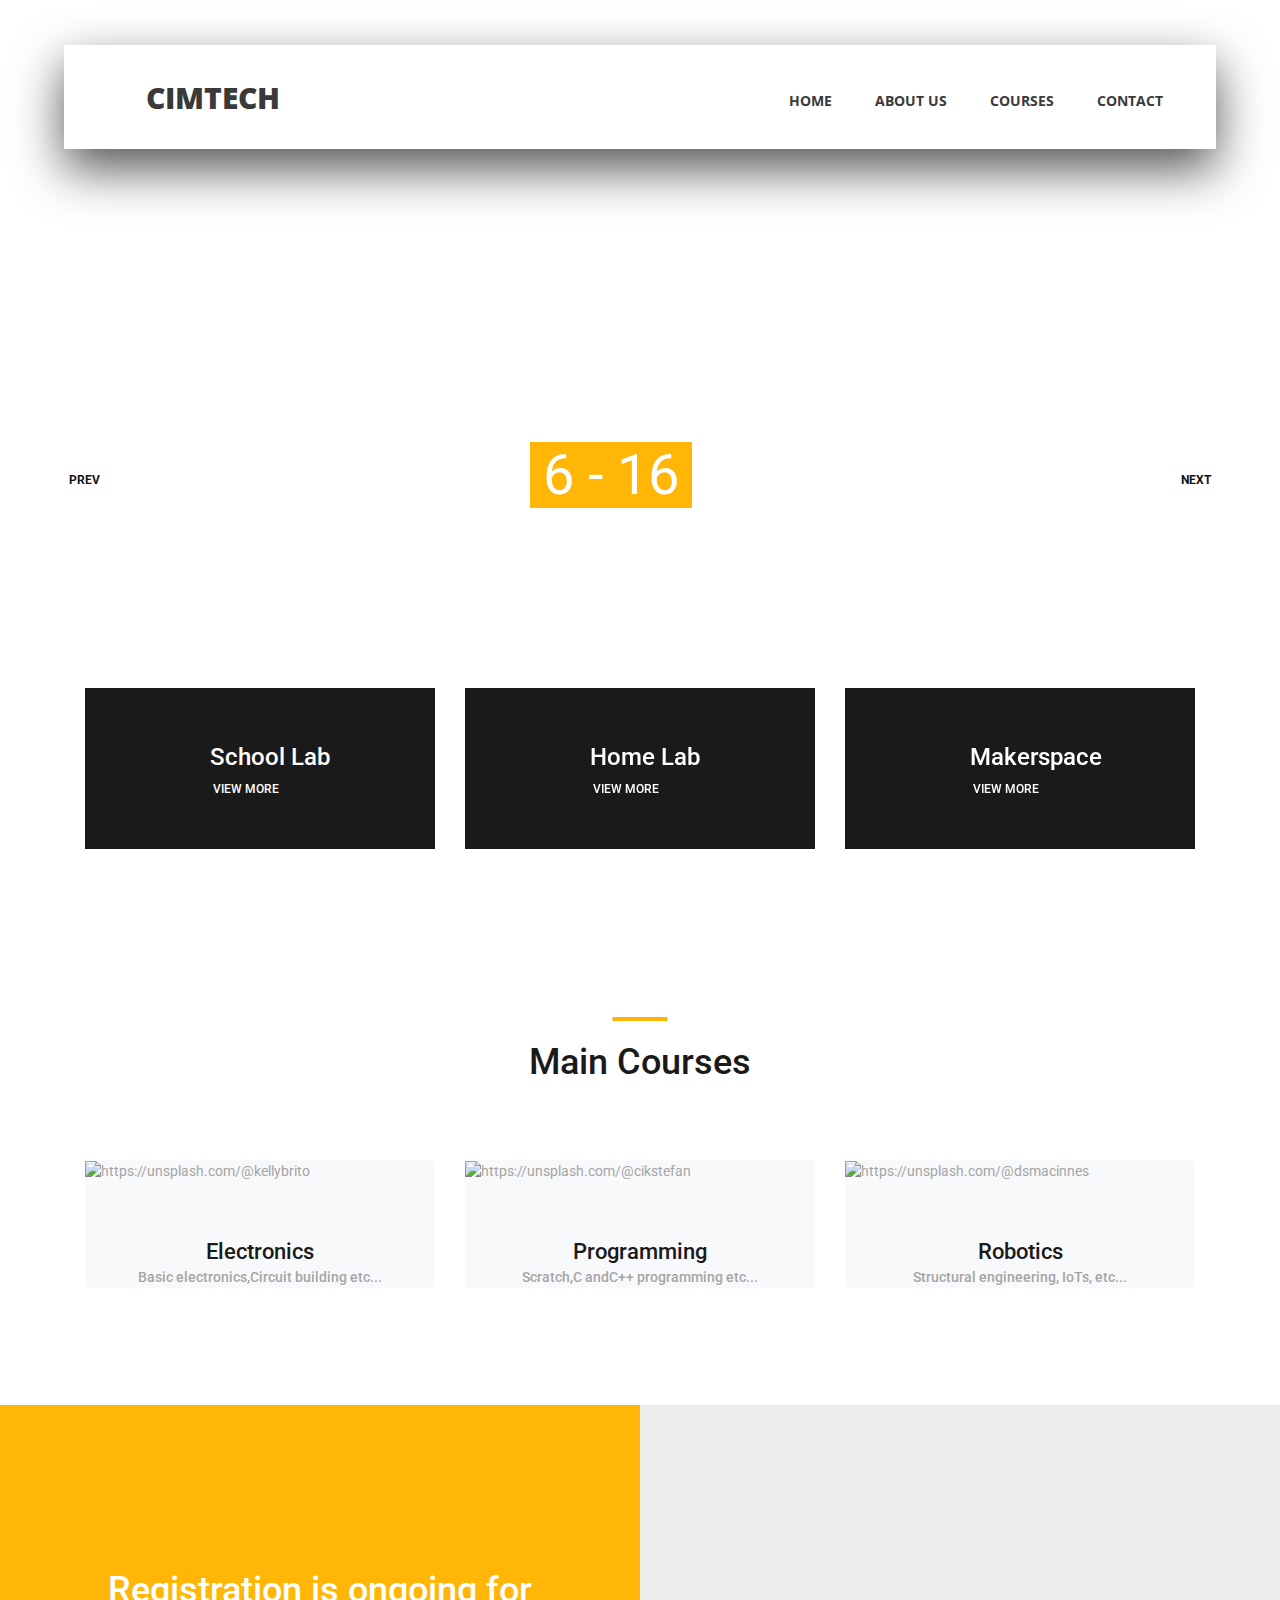
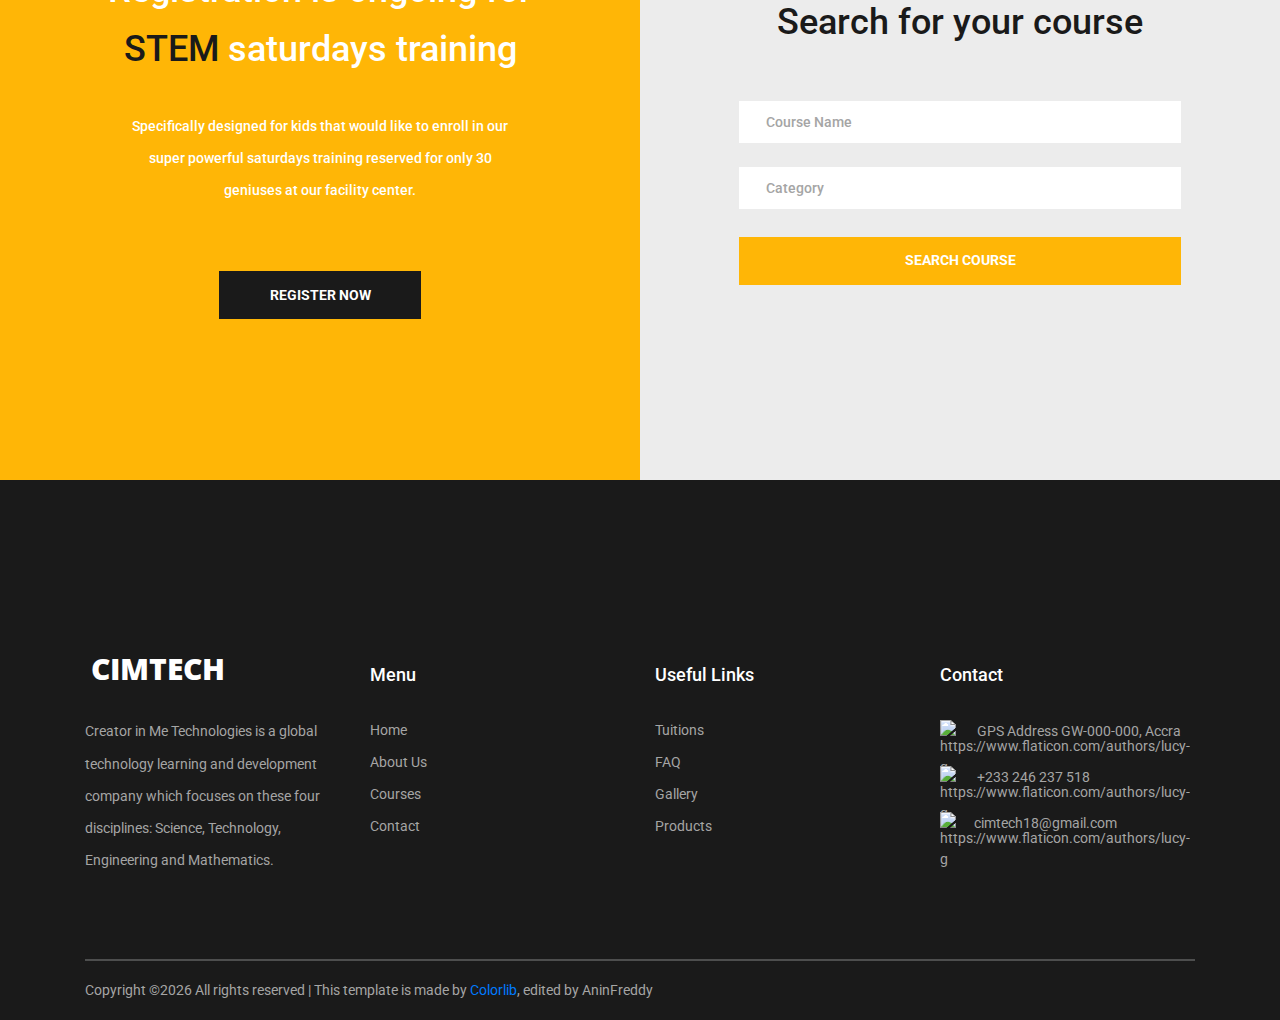
==== index.html @ 35f18d4a "Files" ====
<!DOCTYPE html>
<html lang="en">
<head>
<title>Cimtechglobal - Home</title>
<meta charset="utf-8">
<meta http-equiv="X-UA-Compatible" content="IE=edge">
<meta name="description" content="Course Project">
<meta name="viewport" content="width=device-width, initial-scale=1">
<link rel="stylesheet" type="text/css" href="styles/bootstrap4/bootstrap.min.css">
<link href="plugins/fontawesome-free-5.0.1/css/fontawesome-all.css" rel="stylesheet" type="text/css">
<link rel="stylesheet" type="text/css" href="plugins/OwlCarousel2-2.2.1/owl.carousel.css">
<link rel="stylesheet" type="text/css" href="plugins/OwlCarousel2-2.2.1/owl.theme.default.css">
<link rel="stylesheet" type="text/css" href="plugins/OwlCarousel2-2.2.1/animate.css">
<link rel="stylesheet" type="text/css" href="styles/main_styles.css">
<link rel="stylesheet" type="text/css" href="styles/responsive.css">
</head>
<body>

<div class="super_container">

	<!-- Header -->

	<header class="header d-flex flex-row">
		<div class="header_content d-flex flex-row align-items-center">
			<!-- Logo -->
			<div class="logo_container">
				<div class="logo">
					<img src="images/logo1.jpeg" alt="">
					<span>CiMTECH</span>
				</div>
			</div>

			<!-- Main Navigation -->
			<nav class="main_nav_container">
				<div class="main_nav">
					<ul class="main_nav_list">
						<li class="main_nav_item"><a href="#">home</a></li>
						<li class="main_nav_item"><a href="about.html">about us</a></li>
						<li class="main_nav_item"><a href="courses.html">courses</a></li>
						
						<li class="main_nav_item"><a href="contact.html">contact</a></li>
					</ul>
				</div>
			</nav>
		</div>
		<div class="header_side d-flex flex-row justify-content-center align-items-center">
			<img src="images/phone-call.svg" alt="">
			<span>+233 246 237 518</span>
		</div>

		<!-- Hamburger -->
		<div class="hamburger_container">
			<i class="fas fa-bars trans_200"></i>
		</div>

	</header>
	
	<!-- Menu -->
	<div class="menu_container menu_mm">

		<!-- Menu Close Button -->
		<div class="menu_close_container">
			<div class="menu_close"></div>
		</div>

		<!-- Menu Items -->
		<div class="menu_inner menu_mm">
			<div class="menu menu_mm">
				<ul class="menu_list menu_mm">
					<li class="menu_item menu_mm"><a href="#">Home</a></li>
					<li class="menu_item menu_mm"><a href="about.html">About us</a></li>
					<li class="menu_item menu_mm"><a href="courses.html">Courses</a></li>
					<!--<li class="menu_item menu_mm"><a href="elements.html">Elements</a></li>
					<li class="menu_item menu_mm"><a href="news.html">News</a></li>-->
					<li class="menu_item menu_mm"><a href="contact.html">Contact</a></li>
				</ul>

				
			</div>

		</div>

	</div>
	
	<!-- Home -->

	<div class="home">

		<!-- Hero Slider -->
		<div class="hero_slider_container">
			<div class="hero_slider owl-carousel">
				
				<!-- Hero Slide -->
				<div class="hero_slide">
					<div class="hero_slide_background" style="background-image:url(images/slider_background1.jpeg)"></div>
					<div class="hero_slide_container d-flex flex-column align-items-center justify-content-center">
						<div class="hero_slide_content text-center">
							<h1 data-animation-in="fadeInUp" data-animation-out="animate-out fadeOut">Accepts <span>6 - 16</span> age group!</h1>
						</div>
					</div>
				</div>
				
				<!-- Hero Slide -->
				<div class="hero_slide">
					<div class="hero_slide_background" style="background-image:url(images/slider_background3.jpeg)"></div>
					<div class="hero_slide_container d-flex flex-column align-items-center justify-content-center">
						<div class="hero_slide_content text-center">
							<h1 data-animation-in="fadeInUp" data-animation-out="animate-out fadeOut">With highly <span>Trained</span> facilitators!</h1>
						</div>
					</div>
				</div>
				
				<!-- Hero Slide -->
				<div class="hero_slide">
					<div class="hero_slide_background" style="background-image:url(images/slider_background2.jpeg)"></div>
					<div class="hero_slide_container d-flex flex-column align-items-center justify-content-center">
						<div class="hero_slide_content text-center">
							<h1 data-animation-in="fadeInUp" data-animation-out="animate-out fadeOut">Offers <span>STEM</span> to kids and teens!</h1>
						</div>
					</div>
				</div>

			</div>

			<div class="hero_slider_left hero_slider_nav trans_200"><span class="trans_200">prev</span></div>
			<div class="hero_slider_right hero_slider_nav trans_200"><span class="trans_200">next</span></div>
		</div>

	</div>

	<div class="hero_boxes">
		<div class="hero_boxes_inner">
			<div class="container">
				<div class="row">

					<div class="col-lg-4 hero_box_col">
						<div class="hero_box d-flex flex-row align-items-center justify-content-start">
							<img src="images/earth-globe.svg" class="svg" alt="">
							<div class="hero_box_content">
								<h2 class="hero_box_title">School Lab</h2>
								<a href="#" class="hero_box_link">view more</a>
							</div>
						</div>
					</div>

					<div class="col-lg-4 hero_box_col">
						<div class="hero_box d-flex flex-row align-items-center justify-content-start">
							<img src="images/earth-globe.svg" class="svg" alt="">
							<div class="hero_box_content">
								<h2 class="hero_box_title">Home Lab</h2>
								<a href="#" class="hero_box_link">view more</a>
							</div>
						</div>
					</div>

					<div class="col-lg-4 hero_box_col">
						<div class="hero_box d-flex flex-row align-items-center justify-content-start">
							<img src="images/earth-globe.svg" class="svg" alt="">
							<div class="hero_box_content">
								<h2 class="hero_box_title">Makerspace</h2>
								<a href="#" class="hero_box_link">view more</a>
							</div>
						</div>
					</div>

				</div>
			</div>
		</div>
	</div>

	<!-- Popular -->

	<div class="popular page_section">
		<div class="container">
			<div class="row">
				<div class="col">
					<div class="section_title text-center">
						<h1>Main Courses</h1>
					</div>
				</div>
			</div>

			<div class="row course_boxes">
				
				<!-- Popular Course Item -->
				<div class="col-lg-4 course_box">
					<div class="card">
						<img class="card-img-top" src="images/course_1.jpeg" alt="https://unsplash.com/@kellybrito">
						<div class="card-body text-center">
							<div class="card-title"><a href="courses.html">Electronics</a></div>
							<div class="card-text">Basic electronics,Circuit building etc...</div>
						</div>
						
					</div>
				</div>

				<!-- Popular Course Item -->
				<div class="col-lg-4 course_box">
					<div class="card">
						<img class="card-img-top" src="images/course_2.jpeg" alt="https://unsplash.com/@cikstefan">
						<div class="card-body text-center">
							<div class="card-title"><a href="courses.html">Programming</a></div>
							<div class="card-text">Scratch,C andC++ programming etc...</div>
						</div>
						
					</div>
				</div>

				<!-- Popular Course Item -->
				<div class="col-lg-4 course_box">
					<div class="card">
						<img class="card-img-top" src="images/course_3.jpeg" alt="https://unsplash.com/@dsmacinnes">
						<div class="card-body text-center">
							<div class="card-title"><a href="courses.html">Robotics</a></div>
							<div class="card-text">Structural engineering, IoTs, etc...</div>
						</div>
						
					</div>
				</div>
			</div>
		</div>		
	</div>

	<!-- Register -->

	<div class="register">

		<div class="container-fluid">
			
			<div class="row row-eq-height">
				<div class="col-lg-6 nopadding">
					
					<!-- Register -->

					<div class="register_section d-flex flex-column align-items-center justify-content-center">
						<div class="register_content text-center">
							<h1 class="register_title">Registration is ongoing for <span>STEM</span> saturdays training</h1>
							<p class="register_text">Specifically designed for kids that would like to enroll in our super powerful saturdays training reserved for only 30 geniuses at our facility center.</p>
							<div class="button button_1 register_button mx-auto trans_200"><a href="#">register now</a></div>
						</div>
					</div>

				</div>

				<div class="col-lg-6 nopadding">
					
					<!-- Search -->

					<div class="search_section d-flex flex-column align-items-center justify-content-center">
						<div class="search_background" style="background-image:url(images/search_background.jpg);"></div>
						<div class="search_content text-center">
							<h1 class="search_title">Search for your course</h1>
							<form id="search_form" class="search_form" action="post">
								<input id="search_form_name" class="input_field search_form_name" type="text" placeholder="Course Name" required="required" data-error="Course name is required.">
								<input id="search_form_category" class="input_field search_form_category" type="text" placeholder="Category">
								
								<button id="search_submit_button" type="submit" class="search_submit_button trans_200" value="Submit">search course</button>
							</form>
						</div> 
					</div>

				</div>
			</div>
		</div>
	</div>

	

	<!-- Footer -->

	<footer class="footer">
		<div class="container">
			
		

			<div class="footer_content">
				<div class="row">

					<!-- Footer Column - About -->
					<div class="col-lg-3 footer_col">

						<!-- Logo -->
						<div class="logo_container">
							<div class="logo">
								<img src="" alt="">
								<span>cimtech</span>
							</div>
						</div>

						<p class="footer_about_text">Creator in Me Technologies is a global technology learning and development company which focuses on these four disciplines: Science, Technology, Engineering and Mathematics.</p>

					</div>

					<!-- Footer Column - Menu -->

					<div class="col-lg-3 footer_col">
						<div class="footer_column_title">Menu</div>
						<div class="footer_column_content">
							<ul>
								<li class="footer_list_item"><a href="#">Home</a></li>
								<li class="footer_list_item"><a href="about.html">About Us</a></li>
								<li class="footer_list_item"><a href="courses.html">Courses</a></li>
								<li class="footer_list_item"><a href="contact.html">Contact</a></li>
							</ul>
						</div>
					</div>

					<!-- Footer Column - Usefull Links -->

					<div class="col-lg-3 footer_col">
						<div class="footer_column_title">Useful Links</div>
						<div class="footer_column_content">
							<ul>
								<li class="footer_list_item"><a href="#">Tuitions</a></li>
								<li class="footer_list_item"><a href="#">FAQ</a></li>
								<li class="footer_list_item"><a href="#">Gallery</a></li>
								<li class="footer_list_item"><a href="#">Products</a></li>
							</ul>
						</div>
					</div>

					<!-- Footer Column - Contact -->

					<div class="col-lg-3 footer_col">
						<div class="footer_column_title">Contact</div>
						<div class="footer_column_content">
							<ul>
								<li class="footer_contact_item">
									<div class="footer_contact_icon">
										<img src="images/placeholder.svg" alt="https://www.flaticon.com/authors/lucy-g">
									</div>
									GPS Address GW-000-000, Accra
								</li>
								<li class="footer_contact_item">
									<div class="footer_contact_icon">
										<img src="images/smartphone.svg" alt="https://www.flaticon.com/authors/lucy-g">
									</div>
									+233 246 237 518
								</li>
								<li class="footer_contact_item">
									<div class="footer_contact_icon">
										<img src="images/envelope.svg" alt="https://www.flaticon.com/authors/lucy-g">
									</div>cimtech18@gmail.com
								</li>
							</ul>
						</div>
					</div>

				</div>
			</div>

			<!-- Footer Copyright -->

			<div class="footer_bar d-flex flex-column flex-sm-row align-items-center">
				<div class="footer_copyright">
					<span><!-- Link back to Colorlib can't be removed. Template is licensed under CC BY 3.0. -->
Copyright &copy;<script>document.write(new Date().getFullYear());</script> All rights reserved | This template is made by <a href="https://colorlib.com" target="_blank">Colorlib</a>, edited by AninFreddy
<!-- Link back to Colorlib can't be removed. Template is licensed under CC BY 3.0. --></span>

            <!-- Social Media links -->
				<!--</div>
				<div class="footer_social ml-sm-auto">
					<ul class="menu_social">
						<li class="menu_social_item"><a href="#"><i class="fab fa-pinterest"></i></a></li>
						<li class="menu_social_item"><a href="#"><i class="fab fa-linkedin-in"></i></a></li>
						<li class="menu_social_item"><a href="#"><i class="fab fa-instagram"></i></a></li>
						<li class="menu_social_item"><a href="#"><i class="fab fa-facebook-f"></i></a></li>
						<li class="menu_social_item"><a href="#"><i class="fab fa-twitter"></i></a></li>
					</ul>
				</div>-->
			</div>

		</div>
	</footer>

</div>

<script src="js/jquery-3.2.1.min.js"></script>
<script src="styles/bootstrap4/popper.js"></script>
<script src="styles/bootstrap4/bootstrap.min.js"></script>
<script src="plugins/greensock/TweenMax.min.js"></script>
<script src="plugins/greensock/TimelineMax.min.js"></script>
<script src="plugins/scrollmagic/ScrollMagic.min.js"></script>
<script src="plugins/greensock/animation.gsap.min.js"></script>
<script src="plugins/greensock/ScrollToPlugin.min.js"></script>
<script src="plugins/OwlCarousel2-2.2.1/owl.carousel.js"></script>
<script src="plugins/scrollTo/jquery.scrollTo.min.js"></script>
<script src="plugins/easing/easing.js"></script>
<script src="js/custom.js"></script>

</body>
</html>
---- styles/main_styles.css ----
@charset "utf-8";
/* CSS Document */

/******************************

COLOR PALETTE




[Table of Contents]

1. Fonts
2. Body and some general stuff
3. Header
	3.1 Logo
	3.2 Main Nav
	3.3 Header Side
	3.4 Hamburger
4. Menu
	4.1 Menu Social
	4.2 Menu copyright
5. Home
	5.1 Hero Slider
	5.2 Hero Slider Navigation
6. Hero Boxes
7. Page Section
8. Buttons
9. Popular
10. Register
11. Search
	11.1 Search Form
12. Services
13. Testimonials
14. Events
15. Footer
	15.1 Newsletter
	15.2 Footer Content
	15.3 Footer Copyright


******************************/

/***********
1. Fonts
***********/

@import url('https://fonts.googleapis.com/css?family=Open+Sans:400,600,700,800|Roboto:400,500,700');

/*********************************
2. Body and some general stuff
*********************************/

*
{
	margin: 0;
	padding: 0;
	-webkit-font-smoothing: antialiased;
	-webkit-text-shadow: rgba(0,0,0,.01) 0 0 1px;
	text-shadow: rgba(0,0,0,.01) 0 0 1px;
}
body
{
	font-family: 'Roboto', sans-serif;
	font-size: 14px;
	font-weight: 400;
	background: #FFFFFF;
	color: #a5a5a5;
}
div
{
	display: block;
	position: relative;
	-webkit-box-sizing: border-box;
    -moz-box-sizing: border-box;
    box-sizing: border-box;
}
ul
{
	list-style: none;
	margin-bottom: 0px;
}
p
{
	font-family: 'Roboto', sans-serif;
	font-size: 14px;
	line-height: 2.29;
	font-weight: 400;
	color: #a5a5a5;
	-webkit-font-smoothing: antialiased;
	-webkit-text-shadow: rgba(0,0,0,.01) 0 0 1px;
	text-shadow: rgba(0,0,0,.01) 0 0 1px;
}
p a
{
	display: inline;
	position: relative;
	color: inherit;
	border-bottom: solid 1px #ffa07f;
	-webkit-transition: all 200ms ease;
	-moz-transition: all 200ms ease;
	-ms-transition: all 200ms ease;
	-o-transition: all 200ms ease;
	transition: all 200ms ease;
}
a, a:hover, a:visited, a:active, a:link
{
	text-decoration: none;
	-webkit-font-smoothing: antialiased;
	-webkit-text-shadow: rgba(0,0,0,.01) 0 0 1px;
	text-shadow: rgba(0,0,0,.01) 0 0 1px;
}
p a:active
{
	position: relative;
	color: #FF6347;
}
p a:hover
{
	color: #FFFFFF;
	background: #ffa07f;
}
p a:hover::after
{
	opacity: 0.2;
}
::selection
{
	background: #FFD266;
	color: #C88E00;
}
p::selection
{
	background: #FFD266;
	color: #C88E00;
}
h1{font-size: 36px;}
h2{font-size: 22px;}
h3{font-size: 18px;}
h4{font-size: 14px;}
h5{font-size: 11px;}
h1, h2, h3, h4, h5, h6
{
	font-family: 'Roboto', sans-serif;
	-webkit-font-smoothing: antialiased;
	-webkit-text-shadow: rgba(0,0,0,.01) 0 0 1px;
	text-shadow: rgba(0,0,0,.01) 0 0 1px;
}
h1::selection, 
h2::selection, 
h3::selection, 
h4::selection, 
h5::selection, 
h6::selection
{
	
}
::-webkit-input-placeholder
{
	font-size: 14px !important;
	font-weight: 500 !important;
	color: #a5a5a5 !important;
}
:-moz-placeholder /* older Firefox*/
{
	font-size: 14px !important;
	font-weight: 500 !important;
	color: #a5a5a5 !important;
}
::-moz-placeholder /* Firefox 19+ */ 
{
	font-size: 14px !important;
	font-weight: 500 !important;
	color: #a5a5a5 !important;
} 
:-ms-input-placeholder
{ 
	font-size: 14px !important;
	font-weight: 500 !important;
	color: #a5a5a5 !important;
}
::input-placeholder
{
	font-size: 14px !important;
	font-weight: 500 !important;
	color: #a5a5a5 !important;
}
.form-control
{
	color: #db5246;
}
section
{
	display: block;
	position: relative;
	box-sizing: border-box;
}
.clear
{
	clear: both;
}
.clearfix::before, .clearfix::after
{
	content: "";
	display: table;
}
.clearfix::after
{
	clear: both;
}
.clearfix
{
	zoom: 1;
}
.float_left
{
	float: left;
}
.float_right
{
	float: right;
}
.trans_200
{
	-webkit-transition: all 200ms ease;
	-moz-transition: all 200ms ease;
	-ms-transition: all 200ms ease;
	-o-transition: all 200ms ease;
	transition: all 200ms ease;
}
.trans_300
{
	-webkit-transition: all 300ms ease;
	-moz-transition: all 300ms ease;
	-ms-transition: all 300ms ease;
	-o-transition: all 300ms ease;
	transition: all 300ms ease;
}
.trans_400
{
	-webkit-transition: all 400ms ease;
	-moz-transition: all 400ms ease;
	-ms-transition: all 400ms ease;
	-o-transition: all 400ms ease;
	transition: all 400ms ease;
}
.trans_500
{
	-webkit-transition: all 500ms ease;
	-moz-transition: all 500ms ease;
	-ms-transition: all 500ms ease;
	-o-transition: all 500ms ease;
	transition: all 500ms ease;
}
.fill_height
{
	height: 100%;
}
.super_container
{
	width: 100%;
	overflow: hidden;
}
.prlx_parent
{
	overflow: hidden;
}
.prlx
{
	height: 130% !important;
}
.nopadding
{
	padding: 0px !important;
}

/*********************************
3. Header
*********************************/

.header
{
	position: fixed;
	top: 45px;
	left: 50%;
	-webkit-transform: translateX(-50%);
	-moz-transform: translateX(-50%);
	-ms-transform: translateX(-50%);
	-o-transform: translateX(-50%);
	transform: translateX(-50%);
	width: 1318px;
	height: 104px;
	background: #FFFFFF;
	z-index: 10;
	-webkit-transition: all 200ms ease;
	-moz-transition: all 200ms ease;
	-ms-transition: all 200ms ease;
	-o-transition: all 200ms ease;
	transition: all 200ms ease;
}
.header.scrolled
{	
	top: 15px;
}
.header.scrolled .header_content::before
{
	box-shadow: 0px 20px 49px rgba(0,0,0,0.17);
}
.header_content
{
	width: calc(100% - 279px);
	height: 100%;
}
.header_content::before
{
	display: block;
	position: absolute;
	top: 0;
	left: 0;
	width: 100%;
	height: 100%;
	content: '';
	box-shadow: 0px 20px 49px rgba(0,0,0,0.67);
	z-index: -1;
}

/*********************************
3.1 Logo
*********************************/

.logo_container
{
	display: inline-block;
	padding-left: 76px;
}
.logo span
{
	font-family: 'Open Sans', sans-serif;
	font-size: 30px;
	font-weight: 900;
	color: #3a3a3a;
	vertical-align: middle;
	text-transform: uppercase;
	margin-left: 3px;
}

/*********************************
3.2 Main Nav
*********************************/

.main_nav_container
{
	display: inline-block;
	margin-left: auto;
	padding-right: 93px;
}
.main_nav
{
	margin-top: 7px;
}
.main_nav_item
{
	display: inline-block;
	margin-right: 40px;
}
.main_nav_item:last-child
{
	margin-right: 0px;
}
.main_nav_item a
{
	font-family: 'Open Sans', sans-serif;
	font-size: 14px;
	text-transform: uppercase;
	font-weight: 700;
	color: #3a3a3a;
	-webkit-transition: all 200ms ease;
	-moz-transition: all 200ms ease;
	-ms-transition: all 200ms ease;
	-o-transition: all 200ms ease;
	transition: all 200ms ease;
}
.main_nav_item a:hover
{
	color: #ffb606;
}

/*********************************
3.3 Header Side
*********************************/

.header_side
{
	width: 279px;
	height: 100%;
	background: #ffb606;
}
.header_side img
{
	width: 29px;
	height: 29px;
}
.header_side span
{
	display: block;
	position: relative;
	font-size: 18px;
	font-weight: 500;
	color: #FFFFFF;
	padding-left: 12px;
}

/*********************************
3.4 Hamburger
*********************************/

.hamburger_container
{
	position: absolute;
	top: 50%;
	-webkit-transform: translateY(-50%);
	-moz-transform: translateY(-50%);
	-ms-transform: translateY(-50%);
	-o-transform: translateY(-50%);
	transform: translateY(-50%);
	right: 20px;
	display: none;
	cursor: pointer;
}
.hamburger_container i
{
	font-size: 24px;
	padding: 10px;
	color: #3a3a3a;
}
.hamburger_container:hover i
{
	color: #ffb606;
}

/*********************************
4. Menu
*********************************/

.menu_container
{
	position: fixed;
	top: 0;
	right: -50vw;
	width: 50vw;
	height: 100vh;
	background: #FFFFFF;
	z-index: 12;
	-webkit-transition: all 0.6s ease;
	-moz-transition: all 0.6s ease;
	-ms-transition: all 0.6s ease;
	-o-transition: all 0.6s ease;
	transition: all 0.6s ease;
	visibility: hidden;
	opacity: 0;
}
.menu_container.active
{
	visibility: visible;
	opacity: 1;
	right: 0;
}
.menu
{
	position: absolute;
	top:150px;
	left: 0;
	padding-left: 15%;
}
.menu_list
{
	-webkit-transform: translateY(3.5rem);
	-moz-transform: translateY(3.5rem);
	-ms-transform: translateY(3.5rem);
	-o-transform: translateY(3.5rem);
	transform: translateY(3.5rem);
	-webkit-transition: all 200ms ease;
	-moz-transition: all 200ms ease;
	-ms-transition: all 200ms ease;
	-o-transition: all 200ms ease;
	transition: all 1000ms 600ms ease;
	opacity: 0;
}
.menu_container.active .menu_list
{
	-webkit-transform: translateY(0px);
	-moz-transform: translateY(0px);
	-ms-transform: translateY(0px);
	-o-transform: translateY(0px);
	transform: translateY(0px);
	opacity: 1;
}
.menu_item
{
	margin-bottom: 9px;
}
.menu_item a
{
	font-family: 'Open Sans', sans-serif;
	font-size: 36px;
	font-weight: 700;
	color: #3a3a3a;
	-webkit-transition: all 200ms ease;
	-moz-transition: all 200ms ease;
	-ms-transition: all 200ms ease;
	-o-transition: all 200ms ease;
	transition: all 200ms ease;
}
.menu_item a:hover
{
	color: #ffb606;
}
.menu_close_container
{
	position: absolute;
	top: 86px;
	right: 79px;
	width: 21px;
	height: 21px;
	cursor: pointer;
	-webkit-transform: rotate(45deg);
	-moz-transform: rotate(45deg);
	-ms-transform: rotate(45deg);
	-o-transform: rotate(45deg);
	transform: rotate(45deg);
}
.menu_close
{
	top: 9px;
	width: 21px;
	height: 3px;
	background: #3a3a3a;
	-webkit-transition: all 200ms ease;
	-moz-transition: all 200ms ease;
	-ms-transition: all 200ms ease;
	-o-transition: all 200ms ease;
	transition: all 200ms ease;
}
.menu_close::after
{
	display: block;
	position: absolute;
	top: -9px;
	left: 9px;
	content: '';
	width: 3px;
	height: 21px;
	background: #3a3a3a;
	-webkit-transition: all 200ms ease;
	-moz-transition: all 200ms ease;
	-ms-transition: all 200ms ease;
	-o-transition: all 200ms ease;
	transition: all 200ms ease;
}
.menu_close_container:hover .menu_close,
.menu_close_container:hover .menu_close::after
{
	background: #ffb606;
}

/*********************************
4.1 Menu Social
*********************************/

.menu_social_container
{
	margin-top: 100px;
	-webkit-transform: translateY(3.5rem);
	-moz-transform: translateY(3.5rem);
	-ms-transform: translateY(3.5rem);
	-o-transform: translateY(3.5rem);
	transform: translateY(3.5rem);
	-webkit-transition: all 1000ms 1000ms ease;
	-moz-transition: all 1000ms 1000ms ease;
	-ms-transition: all 1000ms 1000ms ease;
	-o-transition: all 1000ms 1000ms ease;
	transition: all 1000ms 1000ms ease;
	opacity: 0;
	padding-left: 4px;
}
.menu_social_item
{
	display: inline-block;
	margin-right: 30px;
}
.menu_social_item a i
{
	color: #3a3a3a;
}
.menu_social_item a i:hover
{
	color: #ffb606;
}
.menu_container.active .menu_social_container
{
	-webkit-transform: translateY(0px);
	-moz-transform: translateY(0px);
	-ms-transform: translateY(0px);
	-o-transform: translateY(0px);
	transform: translateY(0px);
	opacity: 1;
}

/*********************************
4.2 Menu copyright
*********************************/

.menu_copyright
{
	margin-top: 60px;
	-webkit-transform: translateY(3.5rem);
	-moz-transform: translateY(3.5rem);
	-ms-transform: translateY(3.5rem);
	-o-transform: translateY(3.5rem);
	transform: translateY(3.5rem);
	-webkit-transition: all 1000ms 1200ms ease;
	-moz-transition: all 1000ms 1200ms ease;
	-ms-transition: all 1000ms 1200ms ease;
	-o-transition: all 1000ms 1200ms ease;
	transition: all 1000ms 1200ms ease;
	opacity: 0;
	padding-left: 3px;
}
.menu_container.active .menu_copyright
{
	-webkit-transform: translateY(0px);
	-moz-transform: translateY(0px);
	-ms-transform: translateY(0px);
	-o-transform: translateY(0px);
	transform: translateY(0px);
	opacity: 1;
}

/*********************************
5. Home
*********************************/

.home
{
	width: 100%;
	height: 100vh;
}

/*********************************
5.1 Hero Slider
*********************************/

.hero_slider_container
{
	width: 100%;
	height: 100%;
}
.hero_slide
{
	width: 100%;
	height: 100%;
}
.hero_slide_background
{
	position: absolute;
	top: 0;
	left: 0;
	width: 100%;
	height: 100%;
	background-repeat: no-repeat;
	background-size: cover;
	background-position: center center;
}
.hero_slide_container
{
	width: 100%;
	height: 100vh;
}
.hero_slide_content
{
	max-width: 80%;
	-webkit-transform: translateY(30px);
	-moz-transform: translateY(30px);
	-ms-transform: translateY(30px);
	-o-transform: translateY(30px);
	transform: translateY(30px);
}
.hero_slide_content h1
{
	font-size: 72px;
	font-weight: 400;
	color: #FFFFFF;
}
.hero_slide_content h1 span
{
	background: #ffb606;
	padding-left: 13px;
	padding-right: 13px;
	margin-left: -12px;
	margin-right: -12px;
}
.animated
{
	-webkit-animation-duration : 1s !important;
	animation-duration : 1s !important;
	-webkit-animation-delay : 500ms;
	animation-delay : 500ms;
}
.animate-out
{
	-webkit-animation-delay : 0ms;
	animation-delay : 0ms;
}

/*********************************
5.2 Hero Slider Navigation
*********************************/

.hero_slider_nav
{
	display: -webkit-box;
	display: -moz-box;
	display: -ms-flexbox;
	display: -webkit-flex;
	display: flex;
	flex-direction: column;
	justify-content: center;
	align-items: center;
	position: absolute;
	top: 50%;
	-webkit-transform: translateY(-50%);
	-moz-transform: translateY(-50%);
	-ms-transform: translateY(-50%);
	-o-transform: translateY(-50%);
	transform: translateY(calc(-50% + 30px));
	width: 58px;
	height: 58px;
	background: #FFFFFF;
	z-index: 9;
	cursor: pointer;
}
.hero_slider_nav:hover
{
	background: #ffb606;
}
.hero_slider_nav:hover span
{
	color: #FFFFFF;
}
.hero_slider_nav span
{
	display: block;
	text-transform: uppercase;
	font-size: 12px;
	font-weight: 700;
	color: #121212;
	line-height: 1;
}
.hero_slider_left
{
	left: 4.32%;
}
.hero_slider_right
{
	right: 4.32%;
}

/*********************************
6. Hero Boxes
*********************************/

.hero_boxes
{
	width: 100%;
	height: 0px;
	z-index: 9;
	padding-top: 0px;
}
.hero_boxes_inner
{
	position: absolute;
	top: -212px;
	left: 0;
	width: 100%;
}
.hero_box
{
	width: 100%;
	height: 161px;
	background: #1a1a1a;
	padding-left: 50px;
	cursor: pointer;
}
.hero_box:hover
{
	background: #ffb606;
}
.hero_box img
{
	width: 62px;
	height: auto;
	margin-top: -6px;
}
.svg path
{
	fill: #ffb606;
}
.hero_box svg
{
	width: 62px;
	height: auto;
}
.hero_box:hover svg path
{
	fill: #FFFFFF;
}
.hero_box_content
{
	padding-left: 13px;
	padding-top: 11px;
	margin-top: -6px;
}
.hero_box_title
{
	font-size: 24px;
	font-weight: 500;
	color: #FFFFFF;
	margin-bottom: 7px;
}
.hero_box_link
{
	font-size: 12px;
	font-weight: 500;
	text-transform: uppercase;
	color: #FFFFFF;
	padding-left: 3px;
}
.hero_box_link:hover
{
	color: #1a1a1a;
}

/*********************************
7. Page Section
*********************************/

.page_section
{
	padding-top: 117px;
	padding-bottom: 117px;
}
.section_title
{

}
.section_title h1
{
	display: block;
	color: #1a1a1a;
	font-weight: 500;
	padding-top: 24px;
}
.section_title h1::before
{
	display: block;
	position: absolute;
	top: 0;
	left: 50%;
	-webkit-transform: translateX(-50%);
	-moz-transform: translateX(-50%);
	-ms-transform: translateX(-50%);
	-o-transform: translateX(-50%);
	transform: translateX(-50%);
	width: 55px;
	height: 4px;
	content: '';
	background: #ffb606;
}

/*********************************
8. Buttons
*********************************/

.button
{
	cursor: pointer;
}
.button:hover
{
	box-shadow: 0px 10px 20px rgba(0,0,0,0.2);
}
.button a
{
	font-size: 14px;
	line-height: 48px;
	font-weight: 700;
	text-transform: uppercase;
}
.button_1
{
	width: 202px;
	height: 48px;
}

/*********************************
9. Popular
*********************************/

.popular
{

}
.course_boxes
{
	margin-top: 68px;
}
.card
{
	display: block;
	background: #f8f9fb;
	border: none;
}
.card-img-top
{
	border-top-left-radius: 0px;
    border-top-right-radius: 0px;
}
.card-body
{
	padding-top: 0px;
	padding-bottom: 0px;
	padding-left: 15px;
	padding-right: 15px;
}
.card-title
{
	margin-top: 55px;
}
.card-title a
{
	font-size: 22px;
	font-weight: 500;
	color: #1a1a1a;
	line-height: 1.2;
}
.card-title a:hover
{
	color: #a5a5a5;
}
.card-text
{
	font-size: 14px;
	font-weight: 500;
	color: #a5a5a5;
	margin-top: -12px;
}
.price_box
{
	width: 100%;
	height: 67px;
	background: #eaebec;
	margin-top: 41px;
	padding-left: 35px;
}
.course_author_image
{
	width: 46px;
	height: 46px;
	border-radius: 50%;
	overflow: hidden;
}
.course_author_name
{
	font-size: 14px;
	font-weight: 500;
	color: #1a1a1a;
	padding-left: 20px;
	margin-top: 7px;
}
.course_author_name span
{
	color: #a5a5a5;
}
.course_price
{
	width: 67px;
	height: 67px;
	background: #ffb606;
	margin-left: auto;
}
.course_price span
{
	color: #FFFFFF;
	font-size: 18px;
	font-weight: 500;
	margin-top: 7px;
}

/*********************************
10. Register
*********************************/

.register
{
	width: 100%;
}
.register_section
{
	width: 100%;
	background: #ffb606;
	padding-top: 156px;
	padding-bottom: 161px;
}
.register_content
{
	width: 522px;
}
.register_title
{
	color: #FFFFFF;
	margin-bottom: 16px;
	line-height: 1.63;
}
.register_title:last-child
{
	margin-bottom: 0px;
}
.register_title	span
{
	color: #1a1a1a;
}
.register_text
{
	color: #FFFFFF;
	font-weight: 500;
	margin-top: 32px;
	padding-left: 25px;
	padding-right: 25px;
	margin-bottom: 0px;
}
.register_button
{
	background: #1a1a1a;
	margin-top: 65px;
}
.register_button a
{
	color: #FFFFFF;
}

/*********************************
11. Search
*********************************/

.search_section
{
	width: 100%;
	height: 100%;
	background: #ececec;
}
.search_content
{
	width: 522px;
}
.search_background
{
	position: absolute;
	top: 0;
	left: 0;
	width: 100%;
	height: 100%;
	background-repeat: no-repeat;
	background-position: center center;
	background-size: cover;
	opacity: 0.23;
}
.search_title
{
	color: #1a1a1a;
}

/*********************************
11.1 Search Form
*********************************/

.search_form
{
	margin-top: 57px;
}
.input_field
{
	width: 100%;
	height: 42px;
	background: #FFFFFF;
	box-sizing: border-box;
	border: solid 2px #FFFFFF;
	padding-left: 25px;
	margin-bottom: 24px;
}
input:last-of-type
{
	margin-bottom: 0px;
}
.input_field:focus
{
	outline: none !important;
	border: solid 2px #ffb606;
}
.search_submit_button
{
	width: 100%;
	height: 48px;
	background: #ffb606;
	color: #FFFFFF;
	font-size: 14px;
	text-transform: uppercase;
	font-weight: 700;
	margin-top: 28px;
	border: none;
	cursor: pointer;
}
.search_submit_button:hover
{
	box-shadow: 0px 10px 20px rgba(0,0,0,0.2);
}
.search_submit_button:focus
{
	outline: solid 2px #FFFFFF;
}

/*********************************
12. Services
*********************************/

.services
{
	padding-bottom: 76px;
}
.services_row
{
	margin-top: 65px;
}
.service_item
{
	margin-bottom: 41px;
}
.service_item h3
{
	font-family: 'Roboto', sans-serif;
	font-size: 22px;
	font-weight: 500;
	color: #1a1a1a;
	margin-bottom: 13px;
}
.service_item p
{
	font-size: 14px;
	font-weight: 500;
	color: #a5a5a5;
	max-width: 100%;
	margin-bottom: 0px;
}
.icon_container
{
	height: 41px;
	width: auto;
	margin-bottom: 30px;
}
.icon_container img
{
	height: 100%;
}

/*********************************
13. Testimonials
*********************************/

.testimonials
{
	width: 100%;
	background: #1a1a1a;
}
.testimonials_background_container
{
	position: absolute;
	top: 0;
	left: 0;
	width: 100%;
	height: 100%;
}
.testimonials_background
{
	width: 100%;
	height: 100%;
	background-repeat: no-repeat;
	background-size: cover;
	background-position: center center;
	opacity: 0.27;
}
.testimonials .section_title h1
{
	color: #FFFFFF;
}
.testimonials_slider_container
{
	padding-left: 30px;
	padding-right: 30px;
	margin-top: 56px;
}
.testimonials_item
{
	width: 100%;
	padding-bottom: 75px;
}
.quote
{
	font-size: 36px;
	color: #ffb606;
}
.testimonials_text
{
	color: #FFFFFF;
	margin-bottom: 0px;
}
.testimonial_user
{
	margin-top: 43px;
}
.testimonial_image
{
	width: 98px;
	height: 98px;
	border-radius: 50%;
	overflow: hidden;
}
.testimonial_image img
{
	width: 100%;
	height: auto;
}
.testimonial_name
{
	font-size: 16px;
	font-weight: 700;
	text-transform: uppercase;
	color: #f6af03;
	margin-top: 21px;
}
.testimonial_title
{
	font-size: 14px;
	font-weight: 500;
	color: #FFFFFF;
	margin-top: 6px;
}
.testimonials_slider .owl-dots
{
	display: -webkit-box !important;
	display: -moz-box !important;
	display: -ms-flexbox !important;
	display: -webkit-flex !important;
	display: flex !important;
	flex-direction: row !important;
	justify-content: center;
	align-items: center;
}
.testimonials_slider .owl-dot span
{
	width: 8px !important;
	height: 8px !important;
	border: solid 2px #FFFFFF;
	background: transparent !important;
}
.testimonials_slider .owl-dot.active span
{
	width: 16px !important;
	height: 16px !important;
	border: none;
	background: #ffb606 !important;
}

/*********************************
14. Events
*********************************/

.event_items
{
	margin-top: 68px;
}
.event_item
{
	margin-bottom: 56px;
}
.event_item:last-child
{
	margin-bottom: 0px;
}
.event_date
{
	width: 131px;
	height: 131px;
	border: solid 2px #ffb606;
	margin-bottom: 18px;
}
.event_day
{
	font-size: 48px;
	font-weight: 700;
	color: #ffb606;
	margin-bottom: 1px;
	line-height: 1;
}
.event_month
{
	font-size: 16px;
	font-weight: 700;
	color: #ffb606;
}
.event_name a
{
	font-size: 22px;
	font-weight: 500;
	color: #1a1a1a;
}
.event_name a:hover
{
	color: #ffb606;
}
.event_location
{
	font-size: 14px;
	font-weight: 500;
	color: #1a1a1a;
	margin-top: 2px;
}
.event_content p
{
	font-weight: 500;
	color: #a5a5a5;
	margin-top: 21px;
	margin-bottom: 13px;
}
.event_image
{

}
.event_image img
{
	width: 100%;
}

/*********************************
15. Footer
*********************************/

.footer
{
	width: 100%;
	padding-top: 86px;
	background: #1a1a1a;
}
.footer .section_title h1
{
	color: #FFFFFF;
}

/*********************************
15.1 Newsletter
*********************************/

.newsletter
{
	padding-bottom: 85px;
	border-bottom: solid 2px #4d4e4e;
}
.newsletter_form_container
{
	width: 60%;
	margin-top: 48px;
}
.newsletter_email
{
	width: calc(100% - 164px);
	height: 42px;
	border: none;
	padding-left: 27px;
	font-weight: 500;
	color: #1a1a1a;
}
.newsletter_email:focus
{
	outline: solid 2px #ffb606;
}
.newsletter_submit_btn
{
	width: 164px;
	height: 42px;
	border: none;
	background: #ffb606;
	color: #FFFFFF;
	font-size: 14px;
	font-weight: 500;
	cursor: pointer;
}
.newsletter_submit_btn:focus
{
	border: solid 2px #FFFFFF;
}

/*********************************
15.2 Footer Content
*********************************/

.footer_content 
{
	padding-top: 80px;
	padding-bottom: 83px;
	border-bottom: solid 2px #4d4e4e;
}
.footer_content .logo_container
{
	padding-left: 0px;
}
.footer_content .logo span
{
	color: #FFFFFF;
}
.footer_about_text
{
	margin-top: 24px;
	margin-bottom: 0px;
	padding-right: 20px;
}
.footer_column_title
{
	font-size: 18px;
	font-weight: 500;
	color: #FFFFFF;
	padding-top: 15px;
}
.footer_column_content
{
	margin-top: 32px;
}
.footer_list_item
{
	margin-bottom: 11px;
}
.footer_list_item a
{
	font-size: 14px;
	color: #a5a5a5;
	-webkit-transition: all 200ms ease;
	-moz-transition: all 200ms ease;
	-ms-transition: all 200ms ease;
	-o-transition: all 200ms ease;
	transition: all 200ms ease;
}
.footer_list_item a:hover
{
	color: #ffb606;
}
.footer_contact_item
{
	font-size: 14px;
	font-weight: 400;
	color: #a5a5a5;
	margin-bottom: 22px;
}
.footer_contact_item:last-child
{
	margin-bottom: 0px;
}
.footer_contact_icon
{
	display: inline-block;
	width: 24px;
	height: 24px;
	vertical-align: middle;
	margin-right: 10px;
}
.footer_contact_icon img
{
	width: 100%;
}

/*********************************
15.3 Footer Copyright
*********************************/

.footer_bar
{
	padding-top: 19px;
	padding-bottom: 19px;
}
.footer_social .menu_social_item a i
{
	color: #FFFFFF;
}
.footer_social .menu_social_item a i:hover
{
	color: #ffb606;
}
.footer_social .menu_social_item:last-child
{
	margin-right: 0px;
}
---- styles/responsive.css ----
@charset "utf-8";
/* CSS Document */

/******************************

[Table of Contents]

1. 1600px
2. 1440px
3. 1280px
4. 1199px
5. 1024px
6. 991px
7. 959px
8. 880px
9. 768px
10. 767px
11. 539px
12. 479px
13. 400px

******************************/

/************
1. 1600px
************/

@media only screen and (max-width: 1600px)
{
	
}

/************
2. 1440px
************/

@media only screen and (max-width: 1440px)
{
	
}

/************
3. 1380px
************/

@media only screen and (max-width: 1380px)
{
	.header
	{
		width: 1200px;
	}
	.header_content
	{
		width: calc(100% - 219px);
	}
	.main_nav_container
	{
		padding-right: 63px;
	}
	.header_side
	{
		width: 219px;
	}
	.header_side span
	{
		font-size: 14px;
	}
	.header_side img
	{
		width: 20px;
		height: 20px;
	}
}

/************
3. 1280px
************/

@media only screen and (max-width: 1280px)
{
	.header
	{
		width: 90%;
	}
	.header_content
	{
		width: 100%;
	}
	.header_side
	{
		display: none !important;
	}
	.main_nav_container
	{
		padding-right: 53px;
	}
	.hero_slide_content h1
	{
		font-size: 56px;
	}
	.card-title
	{
		font-size: 20px;
	}
	.register_content,
	.search_content
	{
		width: 442px;
	}
}

/************
4. 1199px
************/

@media only screen and (max-width: 1199px)
{
	.hero_box
	{
		padding-left: 20px;
	}
}

/************
4. 1100px
************/

@media only screen and (max-width: 1100px)
{
	
}

/************
5. 1024px
************/

@media only screen and (max-width: 1024px)
{
	.main_nav_item
	{
		margin-right: 33px;
	}
}

/************
6. 991px
************/

@media only screen and (max-width: 991px)
{
	.main_nav_container
	{
		display: none;
	}
	.logo_container
	{
		padding-left: 30px;
	}
	.hamburger_container
	{
		display: block;
	}
	.hero_slide_content h1
	{
		font-size: 48px;
	}
	.hero_boxes
	{
		width: 100%;
		height: auto;
		padding-top: 117px;
	}
	.hero_boxes_inner
	{
		position: relative;
		top: auto;
		left: auto;
	}
	.hero_box
	{
		padding-left: 50px;
	}
	.hero_box_col
	{
		margin-bottom: 30px;
	}
	.hero_box_col:last-child
	{
		margin-bottom: 0px;
	}
	.course_box
	{
		margin-bottom: 80px;
	}
	.course_box:last-child
	{
		margin-bottom: 0px;
	}
	.search_section
	{
		padding-top: 156px;
		padding-bottom: 161px;
	}
	.register_content,
	.search_content
	{
		width: 75%;
	}
	.testimonials_slider_container
	{
		padding-left: 0px;
		padding-right: 0px;
	}
	.event_date
	{
		margin-top: 30px;
	}
	.event_name
	{
		margin-top: 17px;
	}
	.event_content p
	{
		margin-bottom: 0px;
	}
	.newsletter_form_container
	{
		width: 90%;
	}
	.footer_col
	{
		margin-bottom: 30px;
	}
	.footer_col:last-child
	{
		margin-bottom: 0px;
	}
}

/************
7. 959px
************/

@media only screen and (max-width: 959px)
{
	
}

/************
8. 880px
************/

@media only screen and (max-width: 880px)
{
	
}

/************
9. 768px
************/

@media only screen and (max-width: 768px)
{
	
}

/************
10. 767px
************/

@media only screen and (max-width: 767px)
{
	.menu_container
	{
		right: -100vw;
		width: 100vw;
		height: 100vh;
	}
	.newsletter_email
	{
		width: 100%;
	}
	.newsletter_submit_btn
	{
		margin-top: 15px;
	}
}

/************
11. 575px
************/

@media only screen and (max-width: 575px)
{
	h1{font-size: 24px;}
	p{font-size:13px;}
	.header
	{
		height: 74px;
	}
	.logo_container
	{
		padding-left: 15px;
	}
	.logo img
	{
		width: 30px;
	}
	.logo span
	{
		font-size: 16px;
	}
	.hamburger_container
	{
		right: 5px;
	}
	.menu
	{
		top: 70px;
	}
	.menu_item
	{
		margin-bottom: 0px;
	}
	.menu_item a
	{
		font-size: 24px;
	}
	.menu_copyright
	{
		display: none;
	}
	.menu_social_container
	{
		margin-top: 50px;
	}
	.menu_close_container
	{
		right: 30px;
		top: 34px;
	}
	.hero_slider_nav
	{
		display: none;
	}
	.hero_slide_content
	{
		max-width: 100%;
		padding-left: 15px;
		padding-right: 15px;
	}
	.card-title
	{
		margin-top: 30px;
	}
	.card-title a
	{
		font-size: 20px;
	}
	.card-text
	{
		font-size: 13px;
	}
	.price_box
	{
		margin-top: 37px;
	}
	.register_section,
	.search_section
	{
		padding-top: 115px;
		padding-bottom: 120px;
	}
	.register_content,
	.search_content
	{
		width: 100%;
		padding-left: 15px;
		padding-right: 15px;
	}
	.register_text
	{
		margin-top: 25px;
	}
	.register_button
	{
		margin-top: 53px;
	}
	.testimonials_slider .owl-dots
	{
		display: none !important;
	}
	.testimonials_item
	{
		padding-bottom: 0px;
	}
	.event_date
	{
		width: 100px;
		height: 100px;
	}
	.event_day
	{
		font-size: 36px;
	}
	.event_month
	{
		font-size: 14px;
	}
	.event_name
	{
		margin-top: 5px;
	}
	.footer_bar
	{
		padding-top: 49px;
		padding-bottom: 52px;
	}
	.footer_social
	{
		margin-top: 20px;
	}
	.footer_copyright span
	{
		font-size: 13px;
	}
}

/************
11. 539px
************/

@media only screen and (max-width: 539px)
{
	
}

/************
12. 480px
************/

@media only screen and (max-width: 480px)
{
	
}

/************
13. 479px
************/

@media only screen and (max-width: 479px)
{
	.header
	{
		height: 60px;
		top: 15px;
	}
	.hero_slide_content h1
	{
		font-size: 28px;
	}
	.hero_slide_content h1 span
	{
		padding-left: 5px;
		padding-right: 5px;
		margin-left: 0px;
		margin-right: 0px;
	}
	.hero_boxes
	{
		padding-top: 80px;
	}
	.hero_box
	{
		padding-left: 15px;
		height: 120px;
	}
	.hero_box_content
	{
		padding-top: 6px;
	}
	.hero_box img
	{
		width: 45px;
	}
	.hero_box_title
	{
		font-size: 18px;
		margin-bottom: 3px;
	}
	.hero_box_link
	{
		font-size: 10px;
	}
}

/************
14. 400px
************/

@media only screen and (max-width: 400px)
{
	
}
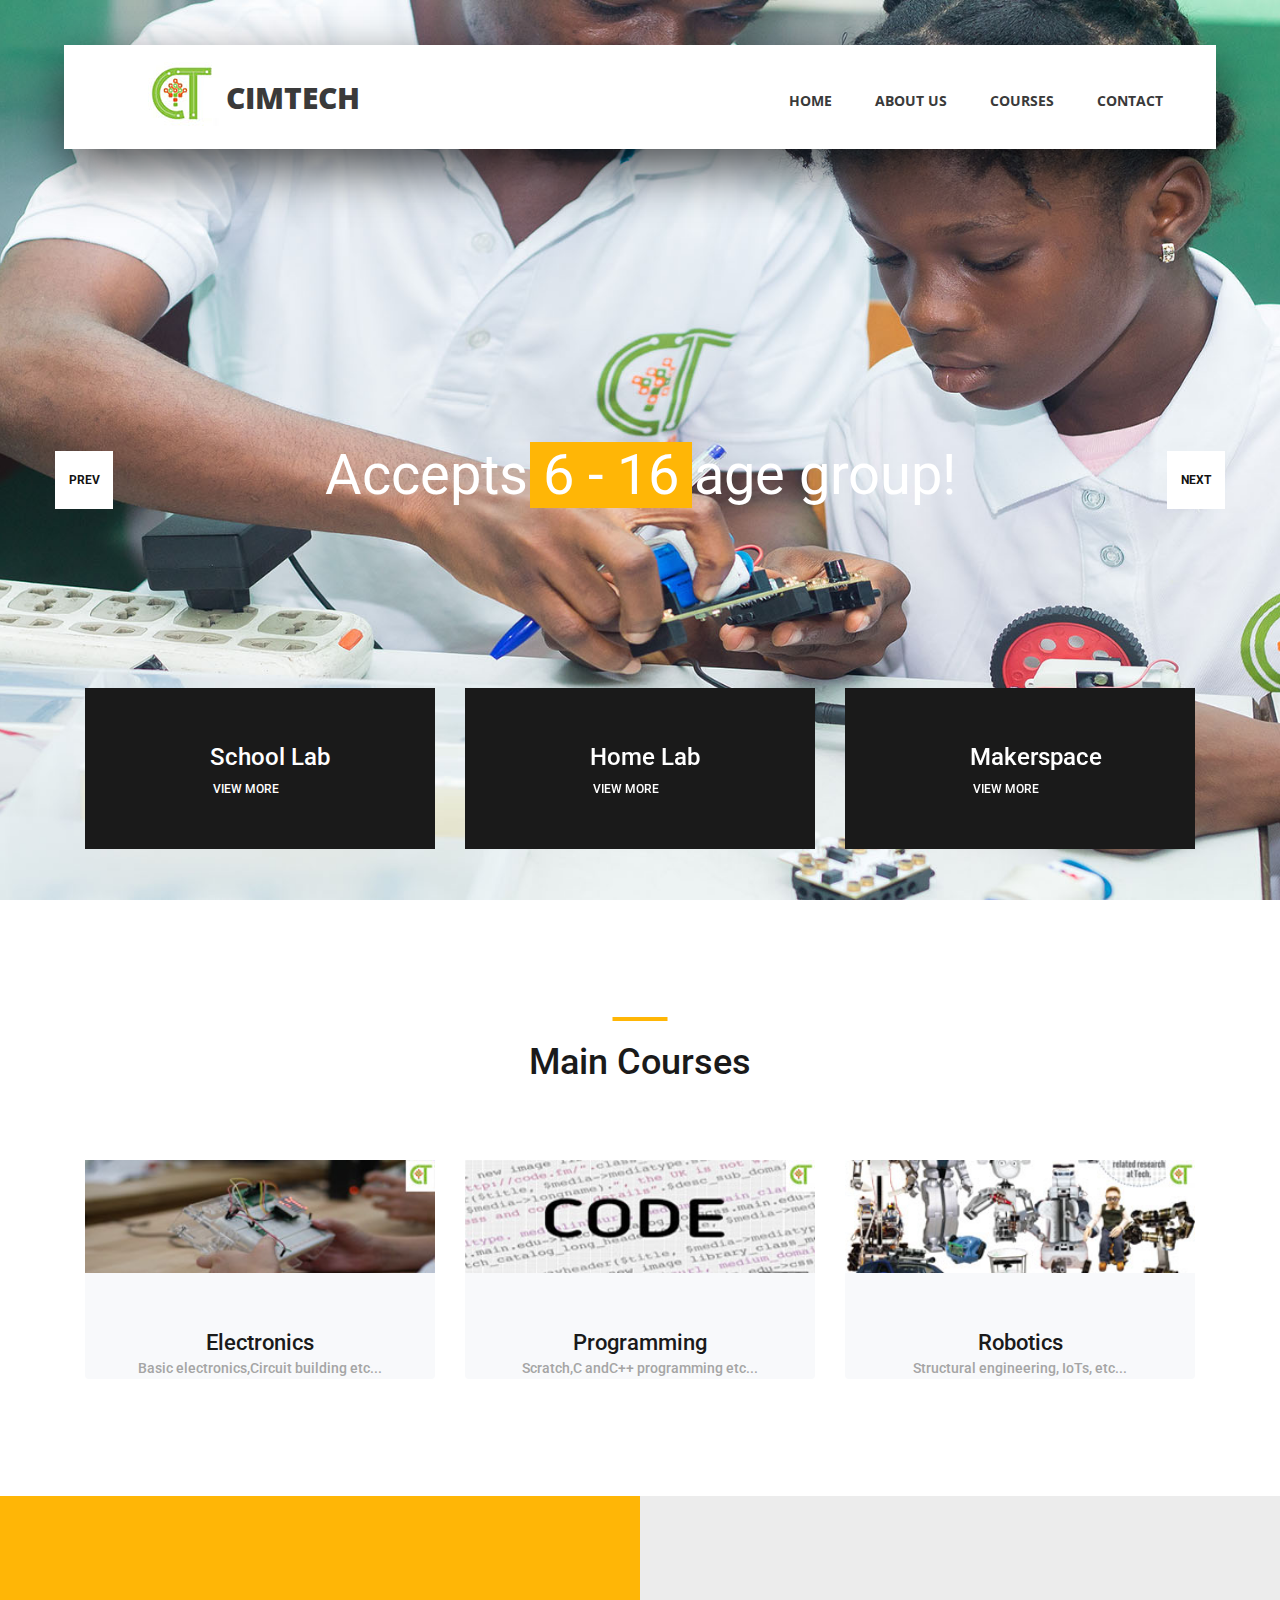
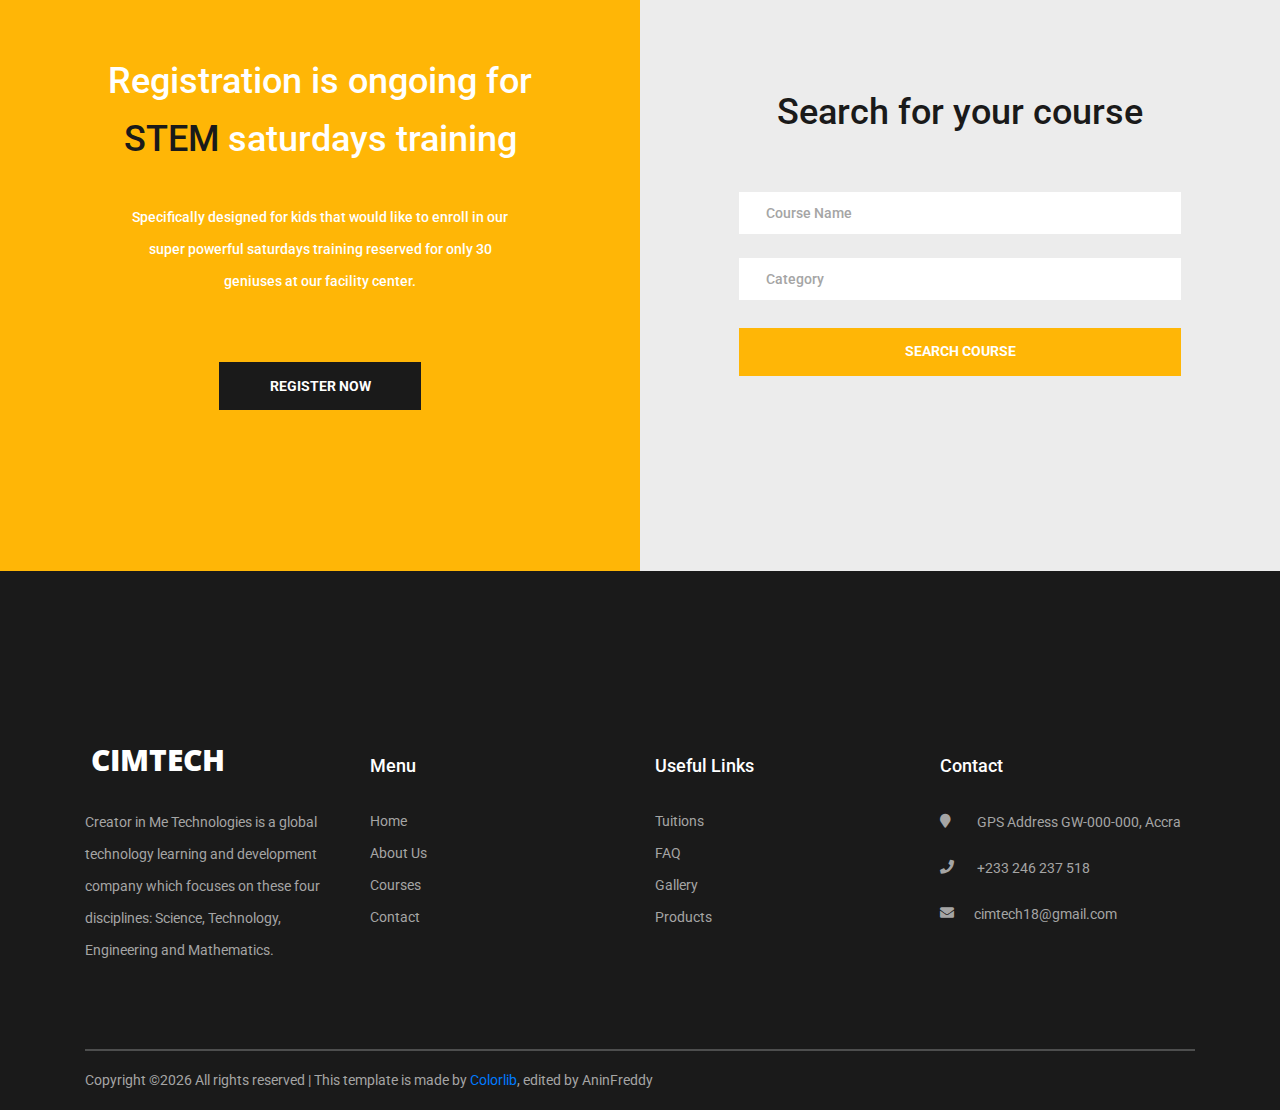
==== commit 0281b253: "Worked on Pictures" ====
--- a/index.html
+++ b/index.html
@@ -1,364 +1,380 @@
 <!DOCTYPE html>
 <html lang="en">
+
 <head>
-<title>Cimtechglobal - Home</title>
-<meta charset="utf-8">
-<meta http-equiv="X-UA-Compatible" content="IE=edge">
-<meta name="description" content="Course Project">
-<meta name="viewport" content="width=device-width, initial-scale=1">
-<link rel="stylesheet" type="text/css" href="styles/bootstrap4/bootstrap.min.css">
-<link href="plugins/fontawesome-free-5.0.1/css/fontawesome-all.css" rel="stylesheet" type="text/css">
-<link rel="stylesheet" type="text/css" href="plugins/OwlCarousel2-2.2.1/owl.carousel.css">
-<link rel="stylesheet" type="text/css" href="plugins/OwlCarousel2-2.2.1/owl.theme.default.css">
-<link rel="stylesheet" type="text/css" href="plugins/OwlCarousel2-2.2.1/animate.css">
-<link rel="stylesheet" type="text/css" href="styles/main_styles.css">
-<link rel="stylesheet" type="text/css" href="styles/responsive.css">
+	<title>Cimtechglobal - Home</title>
+	<meta charset="utf-8">
+	<meta http-equiv="X-UA-Compatible" content="IE=edge">
+	<meta name="description" content="Course Project">
+	<meta name="viewport" content="width=device-width, initial-scale=1">
+	<link rel="stylesheet" type="text/css" href="styles/bootstrap4/bootstrap.min.css">
+	<link href="plugins/fontawesome-free-5.0.1/css/fontawesome-all.css" rel="stylesheet" type="text/css">
+	<link rel="stylesheet" type="text/css" href="plugins/OwlCarousel2-2.2.1/owl.carousel.css">
+	<link rel="stylesheet" type="text/css" href="plugins/OwlCarousel2-2.2.1/owl.theme.default.css">
+	<link rel="stylesheet" type="text/css" href="plugins/OwlCarousel2-2.2.1/animate.css">
+	<link rel="stylesheet" type="text/css" href="styles/main_styles.css">
+	<link rel="stylesheet" type="text/css" href="styles/responsive.css">
 </head>
+
 <body>
 
-<div class="super_container">
-
-	<!-- Header -->
-
-	<header class="header d-flex flex-row">
-		<div class="header_content d-flex flex-row align-items-center">
-			<!-- Logo -->
-			<div class="logo_container">
-				<div class="logo">
-					<img src="images/logo1.jpeg" alt="">
-					<span>CiMTECH</span>
-				</div>
-			</div>
-
-			<!-- Main Navigation -->
-			<nav class="main_nav_container">
-				<div class="main_nav">
-					<ul class="main_nav_list">
-						<li class="main_nav_item"><a href="#">home</a></li>
-						<li class="main_nav_item"><a href="about.html">about us</a></li>
-						<li class="main_nav_item"><a href="courses.html">courses</a></li>
-						
-						<li class="main_nav_item"><a href="contact.html">contact</a></li>
+	<div class="super_container">
+
+		<!-- Header -->
+
+		<header class="header d-flex flex-row">
+			<div class="header_content d-flex flex-row align-items-center">
+				<!-- Logo -->
+				<div class="logo_container">
+					<div class="logo">
+						<img src="images/logo1.jpg" alt="">
+						<span>CiMTECH</span>
+					</div>
+				</div>
+
+				<!-- Main Navigation -->
+				<nav class="main_nav_container">
+					<div class="main_nav">
+						<ul class="main_nav_list">
+							<li class="main_nav_item"><a href="#">home</a></li>
+							<li class="main_nav_item"><a href="about.html">about us</a></li>
+							<li class="main_nav_item"><a href="courses.html">courses</a></li>
+
+							<li class="main_nav_item"><a href="contact.html">contact</a></li>
+						</ul>
+					</div>
+				</nav>
+			</div>
+			<div class="header_side d-flex flex-row justify-content-center align-items-center">
+				<img src="images/phone-call.svg" alt="">
+				<span>+233 246 237 518</span>
+			</div>
+
+			<!-- Hamburger -->
+			<div class="hamburger_container">
+				<i class="fas fa-bars trans_200"></i>
+			</div>
+
+		</header>
+
+		<!-- Menu -->
+		<div class="menu_container menu_mm">
+
+			<!-- Menu Close Button -->
+			<div class="menu_close_container">
+				<div class="menu_close"></div>
+			</div>
+
+			<!-- Menu Items -->
+			<div class="menu_inner menu_mm">
+				<div class="menu menu_mm">
+					<ul class="menu_list menu_mm">
+						<li class="menu_item menu_mm"><a href="#">Home</a></li>
+						<li class="menu_item menu_mm"><a href="about.html">About us</a></li>
+						<li class="menu_item menu_mm"><a href="courses.html">Courses</a></li>
+						<!--<li class="menu_item menu_mm"><a href="elements.html">Elements</a></li>
+					<li class="menu_item menu_mm"><a href="news.html">News</a></li>-->
+						<li class="menu_item menu_mm"><a href="contact.html">Contact</a></li>
 					</ul>
-				</div>
-			</nav>
+
+
+				</div>
+
+			</div>
+
 		</div>
-		<div class="header_side d-flex flex-row justify-content-center align-items-center">
-			<img src="images/phone-call.svg" alt="">
-			<span>+233 246 237 518</span>
+
+		<!-- Home -->
+
+		<div class="home">
+
+			<!-- Hero Slider -->
+			<div class="hero_slider_container">
+				<div class="hero_slider owl-carousel">
+
+					<!-- Hero Slide -->
+					<div class="hero_slide">
+						<div class="hero_slide_background" style="background-image:url(images/slides/4c.jpg)"></div>
+						<div class="hero_slide_container d-flex flex-column align-items-center justify-content-center">
+							<div class="hero_slide_content text-center">
+								<h1 data-animation-in="fadeInUp" data-animation-out="animate-out fadeOut">Accepts <span>6 - 16</span> age
+									group!</h1>
+							</div>
+						</div>
+					</div>
+
+					<!-- Hero Slide -->
+					<div class="hero_slide">
+						<div class="hero_slide_background" style="background-image:url(images/slides/2c.jpg)"></div>
+						<div class="hero_slide_container d-flex flex-column align-items-center justify-content-center">
+							<div class="hero_slide_content text-center">
+								<h1 data-animation-in="fadeInUp" data-animation-out="animate-out fadeOut">With highly <span>Trained</span>
+									facilitators!</h1>
+							</div>
+						</div>
+					</div>
+
+					<!-- Hero Slide -->
+					<div class="hero_slide">
+						<div class="hero_slide_background" style="background-image:url(images/slides/3c.jpg)"></div>
+						<div class="hero_slide_container d-flex flex-column align-items-center justify-content-center">
+							<div class="hero_slide_content text-center">
+								<h1 data-animation-in="fadeInUp" data-animation-out="animate-out fadeOut">Offers <span>STEM</span> to kids and
+									teens!</h1>
+							</div>
+						</div>
+					</div>
+
+				</div>
+
+				<div class="hero_slider_left hero_slider_nav trans_200"><span class="trans_200">prev</span></div>
+				<div class="hero_slider_right hero_slider_nav trans_200"><span class="trans_200">next</span></div>
+			</div>
+
 		</div>
 
-		<!-- Hamburger -->
-		<div class="hamburger_container">
-			<i class="fas fa-bars trans_200"></i>
+		<div class="hero_boxes">
+			<div class="hero_boxes_inner">
+				<div class="container">
+					<div class="row">
+
+						<div class="col-lg-4 hero_box_col">
+							<div class="hero_box d-flex flex-row align-items-center justify-content-start">
+								<img src="images/earth-globe.svg" class="svg" alt="">
+								<div class="hero_box_content">
+									<h2 class="hero_box_title">School Lab</h2>
+									<a href="#" class="hero_box_link">view more</a>
+								</div>
+							</div>
+						</div>
+
+						<div class="col-lg-4 hero_box_col">
+							<div class="hero_box d-flex flex-row align-items-center justify-content-start">
+								<img src="images/earth-globe.svg" class="svg" alt="">
+								<div class="hero_box_content">
+									<h2 class="hero_box_title">Home Lab</h2>
+									<a href="#" class="hero_box_link">view more</a>
+								</div>
+							</div>
+						</div>
+
+						<div class="col-lg-4 hero_box_col">
+							<div class="hero_box d-flex flex-row align-items-center justify-content-start">
+								<img src="images/earth-globe.svg" class="svg" alt="">
+								<div class="hero_box_content">
+									<h2 class="hero_box_title">Makerspace</h2>
+									<a href="#" class="hero_box_link">view more</a>
+								</div>
+							</div>
+						</div>
+
+					</div>
+				</div>
+			</div>
 		</div>
 
-	</header>
-	
-	<!-- Menu -->
-	<div class="menu_container menu_mm">
-
-		<!-- Menu Close Button -->
-		<div class="menu_close_container">
-			<div class="menu_close"></div>
-		</div>
-
-		<!-- Menu Items -->
-		<div class="menu_inner menu_mm">
-			<div class="menu menu_mm">
-				<ul class="menu_list menu_mm">
-					<li class="menu_item menu_mm"><a href="#">Home</a></li>
-					<li class="menu_item menu_mm"><a href="about.html">About us</a></li>
-					<li class="menu_item menu_mm"><a href="courses.html">Courses</a></li>
-					<!--<li class="menu_item menu_mm"><a href="elements.html">Elements</a></li>
-					<li class="menu_item menu_mm"><a href="news.html">News</a></li>-->
-					<li class="menu_item menu_mm"><a href="contact.html">Contact</a></li>
-				</ul>
-
-				
-			</div>
-
-		</div>
-
-	</div>
-	
-	<!-- Home -->
-
-	<div class="home">
-
-		<!-- Hero Slider -->
-		<div class="hero_slider_container">
-			<div class="hero_slider owl-carousel">
-				
-				<!-- Hero Slide -->
-				<div class="hero_slide">
-					<div class="hero_slide_background" style="background-image:url(images/slider_background1.jpeg)"></div>
-					<div class="hero_slide_container d-flex flex-column align-items-center justify-content-center">
-						<div class="hero_slide_content text-center">
-							<h1 data-animation-in="fadeInUp" data-animation-out="animate-out fadeOut">Accepts <span>6 - 16</span> age group!</h1>
-						</div>
-					</div>
-				</div>
-				
-				<!-- Hero Slide -->
-				<div class="hero_slide">
-					<div class="hero_slide_background" style="background-image:url(images/slider_background3.jpeg)"></div>
-					<div class="hero_slide_container d-flex flex-column align-items-center justify-content-center">
-						<div class="hero_slide_content text-center">
-							<h1 data-animation-in="fadeInUp" data-animation-out="animate-out fadeOut">With highly <span>Trained</span> facilitators!</h1>
-						</div>
-					</div>
-				</div>
-				
-				<!-- Hero Slide -->
-				<div class="hero_slide">
-					<div class="hero_slide_background" style="background-image:url(images/slider_background2.jpeg)"></div>
-					<div class="hero_slide_container d-flex flex-column align-items-center justify-content-center">
-						<div class="hero_slide_content text-center">
-							<h1 data-animation-in="fadeInUp" data-animation-out="animate-out fadeOut">Offers <span>STEM</span> to kids and teens!</h1>
-						</div>
-					</div>
-				</div>
-
-			</div>
-
-			<div class="hero_slider_left hero_slider_nav trans_200"><span class="trans_200">prev</span></div>
-			<div class="hero_slider_right hero_slider_nav trans_200"><span class="trans_200">next</span></div>
-		</div>
-
-	</div>
-
-	<div class="hero_boxes">
-		<div class="hero_boxes_inner">
+		<!-- Popular -->
+
+		<div class="popular page_section">
 			<div class="container">
 				<div class="row">
-
-					<div class="col-lg-4 hero_box_col">
-						<div class="hero_box d-flex flex-row align-items-center justify-content-start">
-							<img src="images/earth-globe.svg" class="svg" alt="">
-							<div class="hero_box_content">
-								<h2 class="hero_box_title">School Lab</h2>
-								<a href="#" class="hero_box_link">view more</a>
-							</div>
-						</div>
-					</div>
-
-					<div class="col-lg-4 hero_box_col">
-						<div class="hero_box d-flex flex-row align-items-center justify-content-start">
-							<img src="images/earth-globe.svg" class="svg" alt="">
-							<div class="hero_box_content">
-								<h2 class="hero_box_title">Home Lab</h2>
-								<a href="#" class="hero_box_link">view more</a>
-							</div>
-						</div>
-					</div>
-
-					<div class="col-lg-4 hero_box_col">
-						<div class="hero_box d-flex flex-row align-items-center justify-content-start">
-							<img src="images/earth-globe.svg" class="svg" alt="">
-							<div class="hero_box_content">
-								<h2 class="hero_box_title">Makerspace</h2>
-								<a href="#" class="hero_box_link">view more</a>
-							</div>
-						</div>
-					</div>
-
+					<div class="col">
+						<div class="section_title text-center">
+							<h1>Main Courses</h1>
+						</div>
+					</div>
+				</div>
+
+				<div class="row course_boxes">
+
+					<!-- Popular Course Item -->
+					<div class="col-lg-4 course_box">
+						<div class="card">
+							<img class="card-img-top" src="images/sides/electronics.jpg" alt="https://unsplash.com/@kellybrito">
+							<div class="card-body text-center">
+								<div class="card-title"><a href="courses.html">Electronics</a></div>
+								<div class="card-text">Basic electronics,Circuit building etc...</div>
+							</div>
+
+						</div>
+					</div>
+
+					<!-- Popular Course Item -->
+					<div class="col-lg-4 course_box">
+						<div class="card">
+							<img class="card-img-top" src="images/sides/programing.jpg" alt="https://unsplash.com/@cikstefan">
+							<div class="card-body text-center">
+								<div class="card-title"><a href="courses.html">Programming</a></div>
+								<div class="card-text">Scratch,C andC++ programming etc...</div>
+							</div>
+
+						</div>
+					</div>
+
+					<!-- Popular Course Item -->
+					<div class="col-lg-4 course_box">
+						<div class="card">
+							<img class="card-img-top" src="images/sides/robotics.jpg" alt="https://unsplash.com/@dsmacinnes">
+							<div class="card-body text-center">
+								<div class="card-title"><a href="courses.html">Robotics</a></div>
+								<div class="card-text">Structural engineering, IoTs, etc...</div>
+							</div>
+
+						</div>
+					</div>
 				</div>
 			</div>
 		</div>
-	</div>
-
-	<!-- Popular -->
-
-	<div class="popular page_section">
-		<div class="container">
-			<div class="row">
-				<div class="col">
-					<div class="section_title text-center">
-						<h1>Main Courses</h1>
-					</div>
-				</div>
-			</div>
-
-			<div class="row course_boxes">
-				
-				<!-- Popular Course Item -->
-				<div class="col-lg-4 course_box">
-					<div class="card">
-						<img class="card-img-top" src="images/course_1.jpeg" alt="https://unsplash.com/@kellybrito">
-						<div class="card-body text-center">
-							<div class="card-title"><a href="courses.html">Electronics</a></div>
-							<div class="card-text">Basic electronics,Circuit building etc...</div>
-						</div>
-						
-					</div>
-				</div>
-
-				<!-- Popular Course Item -->
-				<div class="col-lg-4 course_box">
-					<div class="card">
-						<img class="card-img-top" src="images/course_2.jpeg" alt="https://unsplash.com/@cikstefan">
-						<div class="card-body text-center">
-							<div class="card-title"><a href="courses.html">Programming</a></div>
-							<div class="card-text">Scratch,C andC++ programming etc...</div>
-						</div>
-						
-					</div>
-				</div>
-
-				<!-- Popular Course Item -->
-				<div class="col-lg-4 course_box">
-					<div class="card">
-						<img class="card-img-top" src="images/course_3.jpeg" alt="https://unsplash.com/@dsmacinnes">
-						<div class="card-body text-center">
-							<div class="card-title"><a href="courses.html">Robotics</a></div>
-							<div class="card-text">Structural engineering, IoTs, etc...</div>
-						</div>
-						
-					</div>
-				</div>
-			</div>
-		</div>		
-	</div>
-
-	<!-- Register -->
-
-	<div class="register">
-
-		<div class="container-fluid">
-			
-			<div class="row row-eq-height">
-				<div class="col-lg-6 nopadding">
-					
-					<!-- Register -->
-
-					<div class="register_section d-flex flex-column align-items-center justify-content-center">
-						<div class="register_content text-center">
-							<h1 class="register_title">Registration is ongoing for <span>STEM</span> saturdays training</h1>
-							<p class="register_text">Specifically designed for kids that would like to enroll in our super powerful saturdays training reserved for only 30 geniuses at our facility center.</p>
-							<div class="button button_1 register_button mx-auto trans_200"><a href="#">register now</a></div>
-						</div>
-					</div>
-
-				</div>
-
-				<div class="col-lg-6 nopadding">
-					
-					<!-- Search -->
-
-					<div class="search_section d-flex flex-column align-items-center justify-content-center">
-						<div class="search_background" style="background-image:url(images/search_background.jpg);"></div>
-						<div class="search_content text-center">
-							<h1 class="search_title">Search for your course</h1>
-							<form id="search_form" class="search_form" action="post">
-								<input id="search_form_name" class="input_field search_form_name" type="text" placeholder="Course Name" required="required" data-error="Course name is required.">
-								<input id="search_form_category" class="input_field search_form_category" type="text" placeholder="Category">
-								
-								<button id="search_submit_button" type="submit" class="search_submit_button trans_200" value="Submit">search course</button>
-							</form>
-						</div> 
-					</div>
-
+
+		<!-- Register -->
+
+		<div class="register">
+
+			<div class="container-fluid">
+
+				<div class="row row-eq-height">
+					<div class="col-lg-6 nopadding">
+
+						<!-- Register -->
+
+						<div class="register_section d-flex flex-column align-items-center justify-content-center">
+							<div class="register_content text-center">
+								<h1 class="register_title">Registration is ongoing for <span>STEM</span> saturdays training</h1>
+								<p class="register_text">Specifically designed for kids that would like to enroll in our super powerful
+									saturdays training reserved for only 30 geniuses at our facility center.</p>
+								<div class="button button_1 register_button mx-auto trans_200"><a href="#">register now</a></div>
+							</div>
+						</div>
+
+					</div>
+
+					<div class="col-lg-6 nopadding">
+
+						<!-- Search -->
+
+						<div class="search_section d-flex flex-column align-items-center justify-content-center">
+							<div class="search_background" style="background-image:url(images/search_background.jpg);"></div>
+							<div class="search_content text-center">
+								<h1 class="search_title">Search for your course</h1>
+								<form id="search_form" class="search_form" action="post">
+									<input id="search_form_name" class="input_field search_form_name" type="text" placeholder="Course Name"
+									    required="required" data-error="Course name is required.">
+									<input id="search_form_category" class="input_field search_form_category" type="text" placeholder="Category">
+
+									<button id="search_submit_button" type="submit" class="search_submit_button trans_200" value="Submit">search
+										course</button>
+								</form>
+							</div>
+						</div>
+
+					</div>
 				</div>
 			</div>
 		</div>
-	</div>
-
-	
-
-	<!-- Footer -->
-
-	<footer class="footer">
-		<div class="container">
-			
-		
-
-			<div class="footer_content">
-				<div class="row">
-
-					<!-- Footer Column - About -->
-					<div class="col-lg-3 footer_col">
-
-						<!-- Logo -->
-						<div class="logo_container">
-							<div class="logo">
-								<img src="" alt="">
-								<span>cimtech</span>
-							</div>
-						</div>
-
-						<p class="footer_about_text">Creator in Me Technologies is a global technology learning and development company which focuses on these four disciplines: Science, Technology, Engineering and Mathematics.</p>
-
-					</div>
-
-					<!-- Footer Column - Menu -->
-
-					<div class="col-lg-3 footer_col">
-						<div class="footer_column_title">Menu</div>
-						<div class="footer_column_content">
-							<ul>
-								<li class="footer_list_item"><a href="#">Home</a></li>
-								<li class="footer_list_item"><a href="about.html">About Us</a></li>
-								<li class="footer_list_item"><a href="courses.html">Courses</a></li>
-								<li class="footer_list_item"><a href="contact.html">Contact</a></li>
-							</ul>
-						</div>
-					</div>
-
-					<!-- Footer Column - Usefull Links -->
-
-					<div class="col-lg-3 footer_col">
-						<div class="footer_column_title">Useful Links</div>
-						<div class="footer_column_content">
-							<ul>
-								<li class="footer_list_item"><a href="#">Tuitions</a></li>
-								<li class="footer_list_item"><a href="#">FAQ</a></li>
-								<li class="footer_list_item"><a href="#">Gallery</a></li>
-								<li class="footer_list_item"><a href="#">Products</a></li>
-							</ul>
-						</div>
-					</div>
-
-					<!-- Footer Column - Contact -->
-
-					<div class="col-lg-3 footer_col">
-						<div class="footer_column_title">Contact</div>
-						<div class="footer_column_content">
-							<ul>
-								<li class="footer_contact_item">
-									<div class="footer_contact_icon">
-										<img src="images/placeholder.svg" alt="https://www.flaticon.com/authors/lucy-g">
-									</div>
-									GPS Address GW-000-000, Accra
-								</li>
-								<li class="footer_contact_item">
-									<div class="footer_contact_icon">
-										<img src="images/smartphone.svg" alt="https://www.flaticon.com/authors/lucy-g">
-									</div>
-									+233 246 237 518
-								</li>
-								<li class="footer_contact_item">
-									<div class="footer_contact_icon">
-										<img src="images/envelope.svg" alt="https://www.flaticon.com/authors/lucy-g">
-									</div>cimtech18@gmail.com
-								</li>
-							</ul>
-						</div>
-					</div>
-
-				</div>
-			</div>
-
-			<!-- Footer Copyright -->
-
-			<div class="footer_bar d-flex flex-column flex-sm-row align-items-center">
-				<div class="footer_copyright">
-					<span><!-- Link back to Colorlib can't be removed. Template is licensed under CC BY 3.0. -->
-Copyright &copy;<script>document.write(new Date().getFullYear());</script> All rights reserved | This template is made by <a href="https://colorlib.com" target="_blank">Colorlib</a>, edited by AninFreddy
-<!-- Link back to Colorlib can't be removed. Template is licensed under CC BY 3.0. --></span>
-
-            <!-- Social Media links -->
-				<!--</div>
+
+
+
+		<!-- Footer -->
+
+		<footer class="footer">
+			<div class="container">
+
+
+
+				<div class="footer_content">
+					<div class="row">
+
+						<!-- Footer Column - About -->
+						<div class="col-lg-3 footer_col">
+
+							<!-- Logo -->
+							<div class="logo_container">
+								<div class="logo">
+									<img src="" alt="">
+									<span>cimtech</span>
+								</div>
+							</div>
+
+							<p class="footer_about_text">Creator in Me Technologies is a global technology learning and development company
+								which focuses on these four disciplines: Science, Technology, Engineering and Mathematics.</p>
+
+						</div>
+
+						<!-- Footer Column - Menu -->
+
+						<div class="col-lg-3 footer_col">
+							<div class="footer_column_title">Menu</div>
+							<div class="footer_column_content">
+								<ul>
+									<li class="footer_list_item"><a href="#">Home</a></li>
+									<li class="footer_list_item"><a href="about.html">About Us</a></li>
+									<li class="footer_list_item"><a href="courses.html">Courses</a></li>
+									<li class="footer_list_item"><a href="contact.html">Contact</a></li>
+								</ul>
+							</div>
+						</div>
+
+						<!-- Footer Column - Usefull Links -->
+
+						<div class="col-lg-3 footer_col">
+							<div class="footer_column_title">Useful Links</div>
+							<div class="footer_column_content">
+								<ul>
+									<li class="footer_list_item"><a href="#">Tuitions</a></li>
+									<li class="footer_list_item"><a href="#">FAQ</a></li>
+									<li class="footer_list_item"><a href="#">Gallery</a></li>
+									<li class="footer_list_item"><a href="#">Products</a></li>
+								</ul>
+							</div>
+						</div>
+
+						<!-- Footer Column - Contact -->
+
+						<div class="col-lg-3 footer_col">
+							<div class="footer_column_title">Contact</div>
+							<div class="footer_column_content">
+								<ul>
+									<li class="footer_contact_item">
+										<div class="footer_contact_icon">
+											<!-- <img src="images/placeholder.svg" alt="https://www.flaticon.com/authors/lucy-g"> -->
+											<i class="fa fa-map-marker"></i>
+										</div>
+										GPS Address GW-000-000, Accra
+									</li>
+									<li class="footer_contact_item">
+										<div class="footer_contact_icon">
+											<!-- <img src="images/smartphone.svg" alt="https://www.flaticon.com/authors/lucy-g"> -->
+											<i class="fas fa-phone"></i>
+										</div>
+										+233 246 237 518
+									</li>
+									<li class="footer_contact_item">
+										<div class="footer_contact_icon">
+											<!-- <img src="images/envelope.svg" alt="https://www.flaticon.com/authors/lucy-g"> -->
+											<i class="fas fa-envelope"></i>
+										</div>cimtech18@gmail.com
+									</li>
+								</ul>
+							</div>
+						</div>
+
+					</div>
+				</div>
+
+				<!-- Footer Copyright -->
+
+				<div class="footer_bar d-flex flex-column flex-sm-row align-items-center">
+					<div class="footer_copyright">
+						<span>
+							<!-- Link back to Colorlib can't be removed. Template is licensed under CC BY 3.0. -->
+							Copyright &copy;<script>
+								document.write(new Date().getFullYear());
+							</script> All rights reserved | This template is made by <a href="https://colorlib.com" target="_blank">Colorlib</a>,
+							edited by AninFreddy
+							<!-- Link back to Colorlib can't be removed. Template is licensed under CC BY 3.0. --></span>
+
+						<!-- Social Media links -->
+						<!--</div>
 				<div class="footer_social ml-sm-auto">
 					<ul class="menu_social">
 						<li class="menu_social_item"><a href="#"><i class="fab fa-pinterest"></i></a></li>
@@ -368,25 +384,26 @@
 						<li class="menu_social_item"><a href="#"><i class="fab fa-twitter"></i></a></li>
 					</ul>
 				</div>-->
-			</div>
-
-		</div>
-	</footer>
-
-</div>
-
-<script src="js/jquery-3.2.1.min.js"></script>
-<script src="styles/bootstrap4/popper.js"></script>
-<script src="styles/bootstrap4/bootstrap.min.js"></script>
-<script src="plugins/greensock/TweenMax.min.js"></script>
-<script src="plugins/greensock/TimelineMax.min.js"></script>
-<script src="plugins/scrollmagic/ScrollMagic.min.js"></script>
-<script src="plugins/greensock/animation.gsap.min.js"></script>
-<script src="plugins/greensock/ScrollToPlugin.min.js"></script>
-<script src="plugins/OwlCarousel2-2.2.1/owl.carousel.js"></script>
-<script src="plugins/scrollTo/jquery.scrollTo.min.js"></script>
-<script src="plugins/easing/easing.js"></script>
-<script src="js/custom.js"></script>
+					</div>
+
+				</div>
+		</footer>
+
+	</div>
+
+	<script src="js/jquery-3.2.1.min.js"></script>
+	<script src="styles/bootstrap4/popper.js"></script>
+	<script src="styles/bootstrap4/bootstrap.min.js"></script>
+	<script src="plugins/greensock/TweenMax.min.js"></script>
+	<script src="plugins/greensock/TimelineMax.min.js"></script>
+	<script src="plugins/scrollmagic/ScrollMagic.min.js"></script>
+	<script src="plugins/greensock/animation.gsap.min.js"></script>
+	<script src="plugins/greensock/ScrollToPlugin.min.js"></script>
+	<script src="plugins/OwlCarousel2-2.2.1/owl.carousel.js"></script>
+	<script src="plugins/scrollTo/jquery.scrollTo.min.js"></script>
+	<script src="plugins/easing/easing.js"></script>
+	<script src="js/custom.js"></script>
 
 </body>
+
 </html>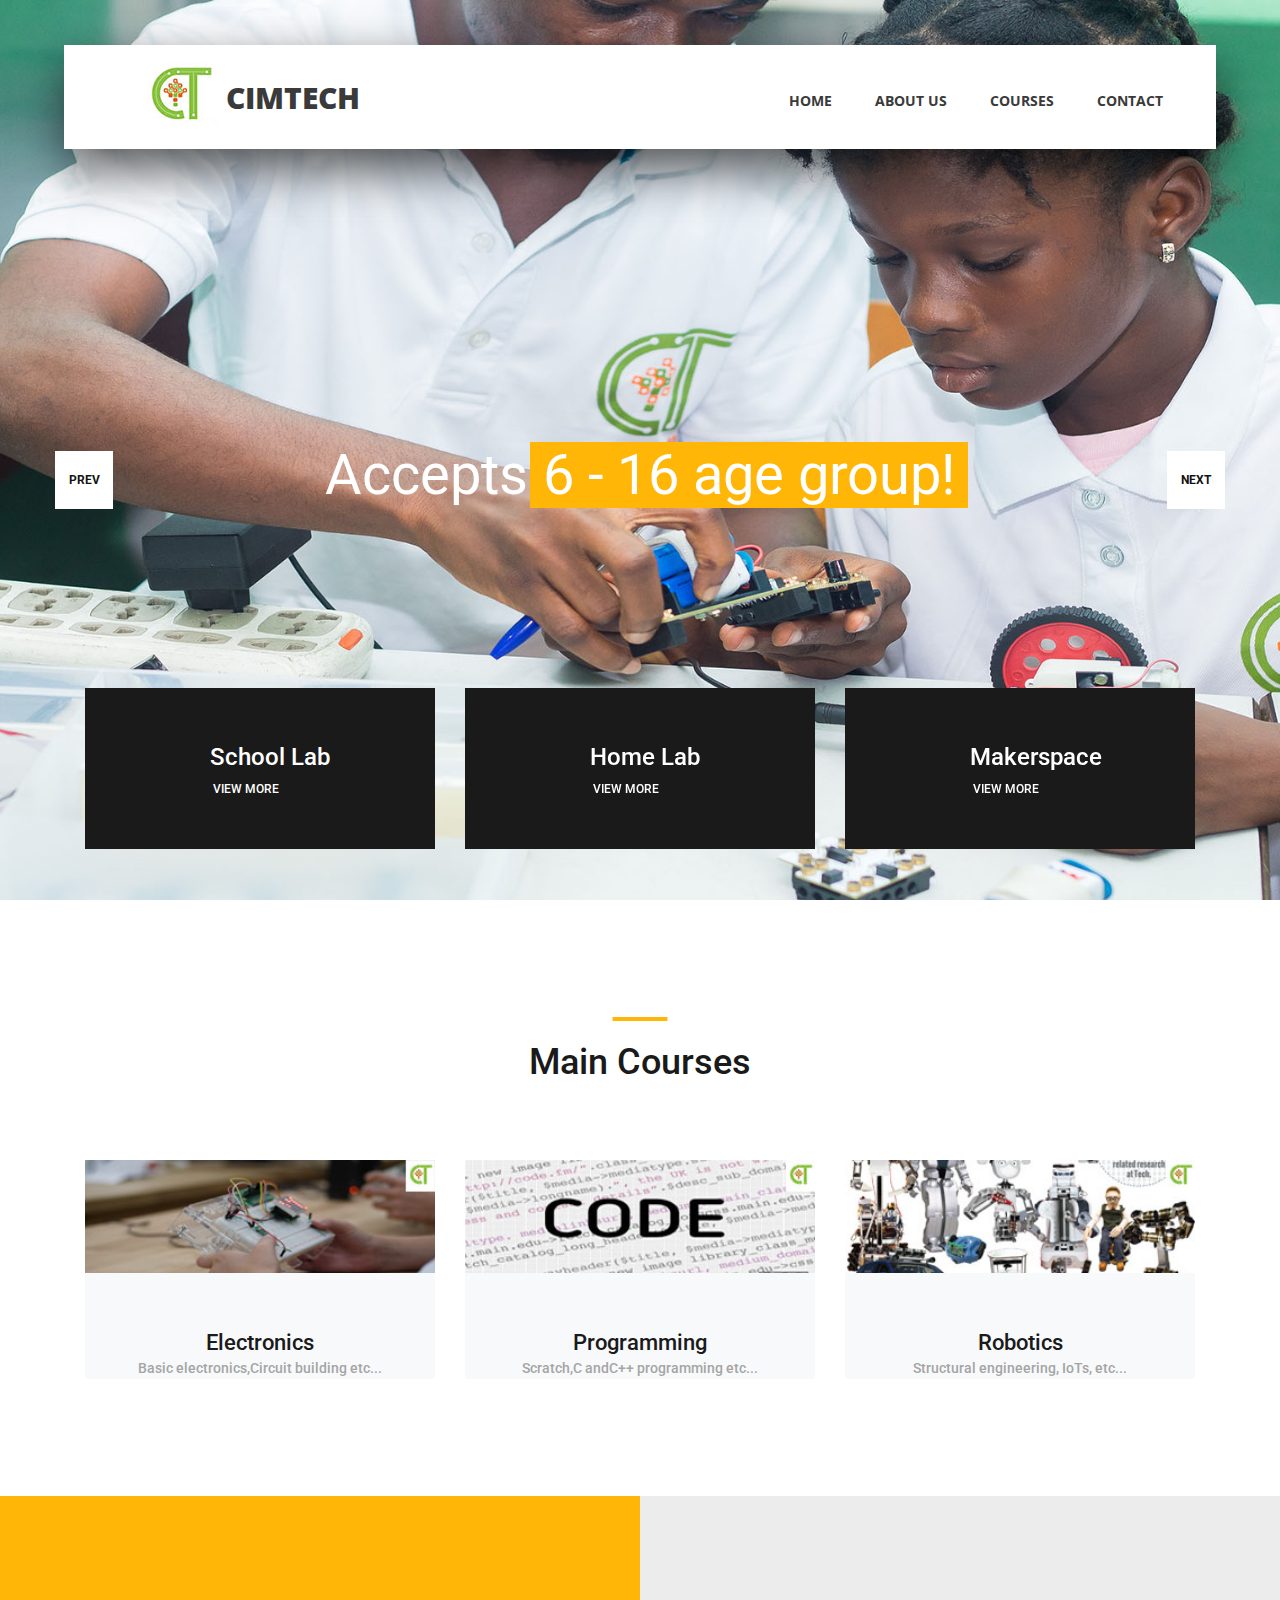
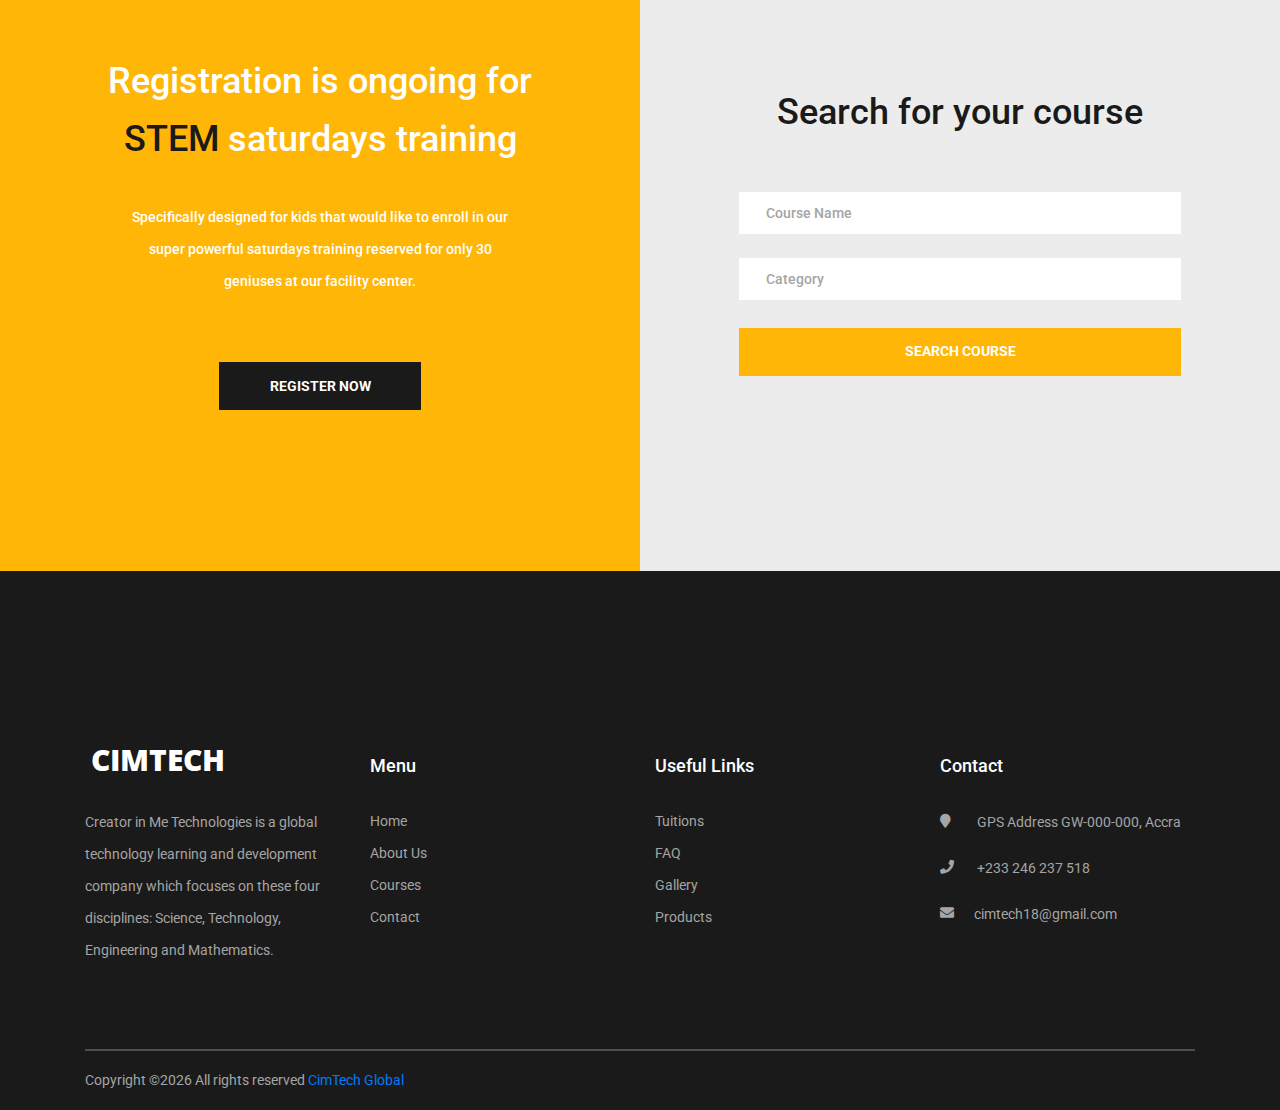
==== commit fb720f64: "Renaming and arrangements" ====
--- a/index.html
+++ b/index.html
@@ -28,7 +28,7 @@
 				<div class="logo_container">
 					<div class="logo">
 						<img src="images/logo1.jpg" alt="">
-						<span>CiMTECH</span>
+						<a href="index.html"><span>cimtech</span></a>
 					</div>
 				</div>
 
@@ -97,8 +97,8 @@
 						<div class="hero_slide_background" style="background-image:url(images/slides/4c.jpg)"></div>
 						<div class="hero_slide_container d-flex flex-column align-items-center justify-content-center">
 							<div class="hero_slide_content text-center">
-								<h1 data-animation-in="fadeInUp" data-animation-out="animate-out fadeOut">Accepts <span>6 - 16</span> age
-									group!</h1>
+								<h1 data-animation-in="fadeInUp" data-animation-out="animate-out fadeOut">Accepts <span>6 - 16 age
+										group!</span></h1>
 							</div>
 						</div>
 					</div>
@@ -108,8 +108,8 @@
 						<div class="hero_slide_background" style="background-image:url(images/slides/2c.jpg)"></div>
 						<div class="hero_slide_container d-flex flex-column align-items-center justify-content-center">
 							<div class="hero_slide_content text-center">
-								<h1 data-animation-in="fadeInUp" data-animation-out="animate-out fadeOut">With highly <span>Trained</span>
-									facilitators!</h1>
+								<h1 data-animation-in="fadeInUp" data-animation-out="animate-out fadeOut">With highly <span>Trained
+										facilitators!</span></h1>
 							</div>
 						</div>
 					</div>
@@ -119,8 +119,8 @@
 						<div class="hero_slide_background" style="background-image:url(images/slides/3c.jpg)"></div>
 						<div class="hero_slide_container d-flex flex-column align-items-center justify-content-center">
 							<div class="hero_slide_content text-center">
-								<h1 data-animation-in="fadeInUp" data-animation-out="animate-out fadeOut">Offers <span>STEM</span> to kids and
-									teens!</h1>
+								<h1 data-animation-in="fadeInUp" data-animation-out="animate-out fadeOut">Offers STEM to <span>kids
+										and teens!</span></h1>
 							</div>
 						</div>
 					</div>
@@ -369,8 +369,7 @@
 							<!-- Link back to Colorlib can't be removed. Template is licensed under CC BY 3.0. -->
 							Copyright &copy;<script>
 								document.write(new Date().getFullYear());
-							</script> All rights reserved | This template is made by <a href="https://colorlib.com" target="_blank">Colorlib</a>,
-							edited by AninFreddy
+							</script> All rights reserved <a href="" target="_blank">CimTech Global</a>
 							<!-- Link back to Colorlib can't be removed. Template is licensed under CC BY 3.0. --></span>
 
 						<!-- Social Media links -->
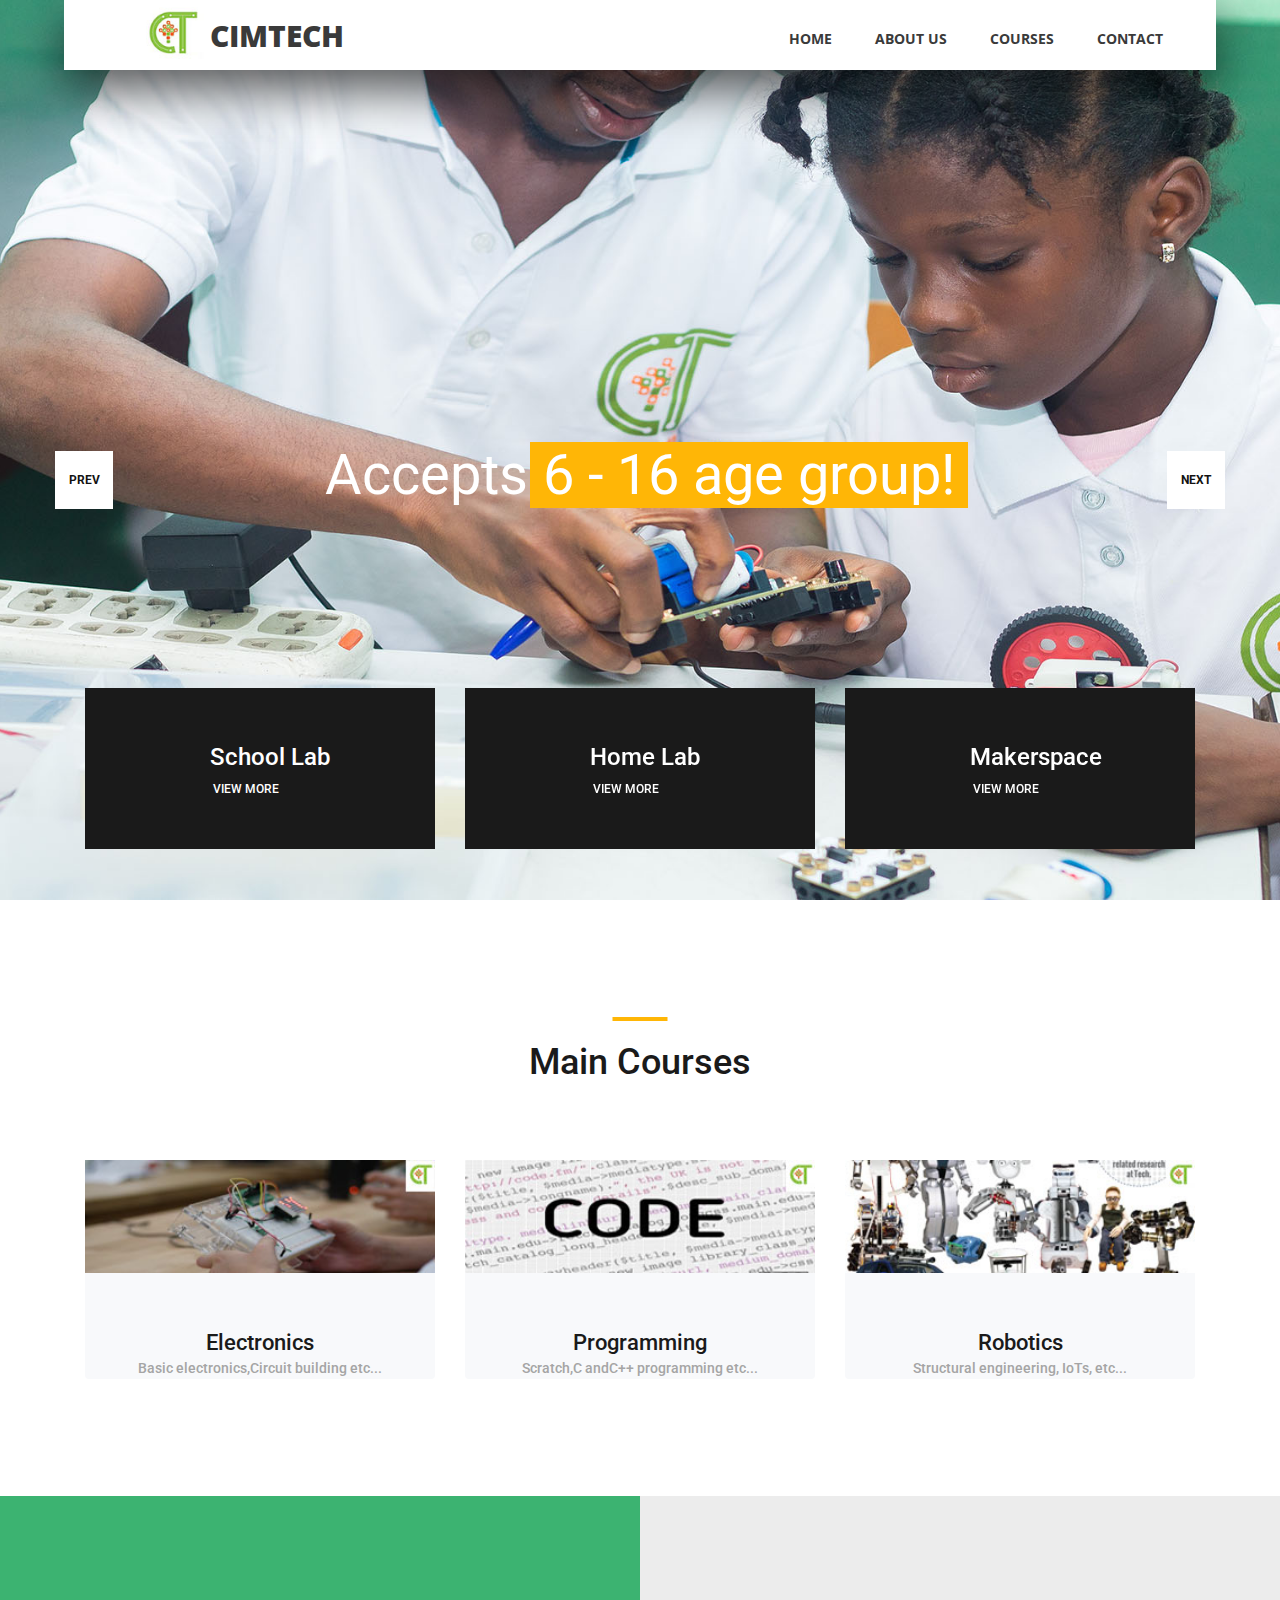
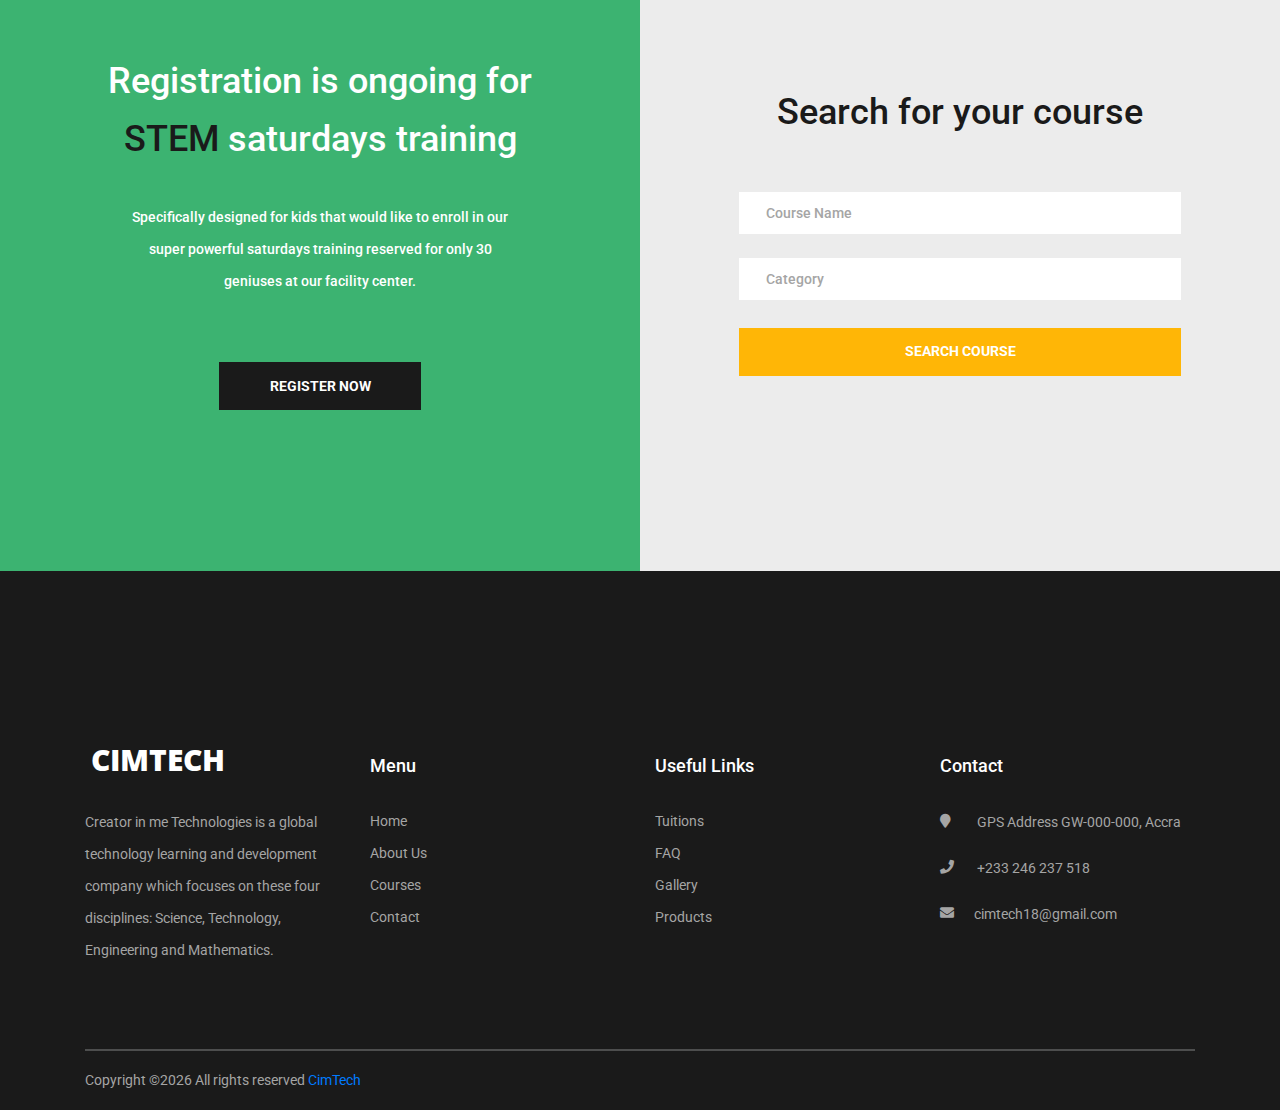
==== commit 271a2c92: "Frequently changes" ====
--- a/index.html
+++ b/index.html
@@ -46,7 +46,7 @@
 				</nav>
 			</div>
 			<div class="header_side d-flex flex-row justify-content-center align-items-center">
-				<img src="images/phone-call.svg" alt="">
+				<i class="fas fa-phone"></i>
 				<span>+233 246 237 518</span>
 			</div>
 
@@ -258,7 +258,7 @@
 								<h1 class="search_title">Search for your course</h1>
 								<form id="search_form" class="search_form" action="post">
 									<input id="search_form_name" class="input_field search_form_name" type="text" placeholder="Course Name"
-									    required="required" data-error="Course name is required.">
+									 required="required" data-error="Course name is required.">
 									<input id="search_form_category" class="input_field search_form_category" type="text" placeholder="Category">
 
 									<button id="search_submit_button" type="submit" class="search_submit_button trans_200" value="Submit">search
@@ -295,7 +295,7 @@
 								</div>
 							</div>
 
-							<p class="footer_about_text">Creator in Me Technologies is a global technology learning and development company
+							<p class="footer_about_text">Creator in me Technologies is a global technology learning and development company
 								which focuses on these four disciplines: Science, Technology, Engineering and Mathematics.</p>
 
 						</div>
@@ -321,7 +321,7 @@
 							<div class="footer_column_content">
 								<ul>
 									<li class="footer_list_item"><a href="#">Tuitions</a></li>
-									<li class="footer_list_item"><a href="#">FAQ</a></li>
+									<li class="footer_list_item"><a href="faq.html">FAQ</a></li>
 									<li class="footer_list_item"><a href="#">Gallery</a></li>
 									<li class="footer_list_item"><a href="#">Products</a></li>
 								</ul>
@@ -369,7 +369,7 @@
 							<!-- Link back to Colorlib can't be removed. Template is licensed under CC BY 3.0. -->
 							Copyright &copy;<script>
 								document.write(new Date().getFullYear());
-							</script> All rights reserved <a href="" target="_blank">CimTech Global</a>
+							</script> All rights reserved <a href="" target="_blank">CimTech </a>
 							<!-- Link back to Colorlib can't be removed. Template is licensed under CC BY 3.0. --></span>
 
 						<!-- Social Media links -->
--- a/styles/main_styles.css
+++ b/styles/main_styles.css
@@ -51,48 +51,47 @@
 2. Body and some general stuff
 *********************************/
 
-*
-{
+* {
 	margin: 0;
 	padding: 0;
 	-webkit-font-smoothing: antialiased;
-	-webkit-text-shadow: rgba(0,0,0,.01) 0 0 1px;
-	text-shadow: rgba(0,0,0,.01) 0 0 1px;
-}
-body
-{
+	-webkit-text-shadow: rgba(0, 0, 0, .01) 0 0 1px;
+	text-shadow: rgba(0, 0, 0, .01) 0 0 1px;
+}
+
+body {
 	font-family: 'Roboto', sans-serif;
 	font-size: 14px;
 	font-weight: 400;
 	background: #FFFFFF;
 	color: #a5a5a5;
 }
-div
-{
+
+div {
 	display: block;
 	position: relative;
 	-webkit-box-sizing: border-box;
-    -moz-box-sizing: border-box;
-    box-sizing: border-box;
-}
-ul
-{
+	-moz-box-sizing: border-box;
+	box-sizing: border-box;
+}
+
+ul {
 	list-style: none;
 	margin-bottom: 0px;
 }
-p
-{
+
+p {
 	font-family: 'Roboto', sans-serif;
 	font-size: 14px;
 	line-height: 2.29;
 	font-weight: 400;
 	color: #a5a5a5;
 	-webkit-font-smoothing: antialiased;
-	-webkit-text-shadow: rgba(0,0,0,.01) 0 0 1px;
-	text-shadow: rgba(0,0,0,.01) 0 0 1px;
-}
-p a
-{
+	-webkit-text-shadow: rgba(0, 0, 0, .01) 0 0 1px;
+	text-shadow: rgba(0, 0, 0, .01) 0 0 1px;
+}
+
+p a {
 	display: inline;
 	position: relative;
 	color: inherit;
@@ -103,174 +102,203 @@
 	-o-transition: all 200ms ease;
 	transition: all 200ms ease;
 }
-a, a:hover, a:visited, a:active, a:link
-{
+
+a,
+a:hover,
+a:visited,
+a:active,
+a:link {
 	text-decoration: none;
 	-webkit-font-smoothing: antialiased;
-	-webkit-text-shadow: rgba(0,0,0,.01) 0 0 1px;
-	text-shadow: rgba(0,0,0,.01) 0 0 1px;
-}
-p a:active
-{
+	-webkit-text-shadow: rgba(0, 0, 0, .01) 0 0 1px;
+	text-shadow: rgba(0, 0, 0, .01) 0 0 1px;
+}
+
+p a:active {
 	position: relative;
 	color: #FF6347;
 }
-p a:hover
-{
+
+p a:hover {
 	color: #FFFFFF;
 	background: #ffa07f;
 }
-p a:hover::after
-{
+
+p a:hover::after {
 	opacity: 0.2;
 }
-::selection
-{
+
+::selection {
 	background: #FFD266;
 	color: #C88E00;
 }
-p::selection
-{
+
+p::selection {
 	background: #FFD266;
 	color: #C88E00;
 }
-h1{font-size: 36px;}
-h2{font-size: 22px;}
-h3{font-size: 18px;}
-h4{font-size: 14px;}
-h5{font-size: 11px;}
-h1, h2, h3, h4, h5, h6
-{
+
+h1 {
+	font-size: 36px;
+}
+
+h2 {
+	font-size: 22px;
+}
+
+h3 {
+	font-size: 18px;
+}
+
+h4 {
+	font-size: 14px;
+}
+
+h5 {
+	font-size: 11px;
+}
+
+h1,
+h2,
+h3,
+h4,
+h5,
+h6 {
 	font-family: 'Roboto', sans-serif;
 	-webkit-font-smoothing: antialiased;
-	-webkit-text-shadow: rgba(0,0,0,.01) 0 0 1px;
-	text-shadow: rgba(0,0,0,.01) 0 0 1px;
-}
-h1::selection, 
-h2::selection, 
-h3::selection, 
-h4::selection, 
-h5::selection, 
-h6::selection
-{
-	
-}
-::-webkit-input-placeholder
-{
+	-webkit-text-shadow: rgba(0, 0, 0, .01) 0 0 1px;
+	text-shadow: rgba(0, 0, 0, .01) 0 0 1px;
+}
+
+h1::selection,
+h2::selection,
+h3::selection,
+h4::selection,
+h5::selection,
+h6::selection {}
+
+::-webkit-input-placeholder {
 	font-size: 14px !important;
 	font-weight: 500 !important;
 	color: #a5a5a5 !important;
 }
-:-moz-placeholder /* older Firefox*/
-{
+
+:-moz-placeholder
+
+/* older Firefox*/
+	{
 	font-size: 14px !important;
 	font-weight: 500 !important;
 	color: #a5a5a5 !important;
 }
-::-moz-placeholder /* Firefox 19+ */ 
-{
+
+::-moz-placeholder
+
+/* Firefox 19+ */
+	{
 	font-size: 14px !important;
 	font-weight: 500 !important;
 	color: #a5a5a5 !important;
-} 
-:-ms-input-placeholder
-{ 
+}
+
+:-ms-input-placeholder {
 	font-size: 14px !important;
 	font-weight: 500 !important;
 	color: #a5a5a5 !important;
 }
-::input-placeholder
-{
+
+::input-placeholder {
 	font-size: 14px !important;
 	font-weight: 500 !important;
 	color: #a5a5a5 !important;
 }
-.form-control
-{
+
+.form-control {
 	color: #db5246;
 }
-section
-{
+
+section {
 	display: block;
 	position: relative;
 	box-sizing: border-box;
 }
-.clear
-{
+
+.clear {
 	clear: both;
 }
-.clearfix::before, .clearfix::after
-{
+
+.clearfix::before,
+.clearfix::after {
 	content: "";
 	display: table;
 }
-.clearfix::after
-{
+
+.clearfix::after {
 	clear: both;
 }
-.clearfix
-{
+
+.clearfix {
 	zoom: 1;
 }
-.float_left
-{
+
+.float_left {
 	float: left;
 }
-.float_right
-{
+
+.float_right {
 	float: right;
 }
-.trans_200
-{
+
+.trans_200 {
 	-webkit-transition: all 200ms ease;
 	-moz-transition: all 200ms ease;
 	-ms-transition: all 200ms ease;
 	-o-transition: all 200ms ease;
 	transition: all 200ms ease;
 }
-.trans_300
-{
+
+.trans_300 {
 	-webkit-transition: all 300ms ease;
 	-moz-transition: all 300ms ease;
 	-ms-transition: all 300ms ease;
 	-o-transition: all 300ms ease;
 	transition: all 300ms ease;
 }
-.trans_400
-{
+
+.trans_400 {
 	-webkit-transition: all 400ms ease;
 	-moz-transition: all 400ms ease;
 	-ms-transition: all 400ms ease;
 	-o-transition: all 400ms ease;
 	transition: all 400ms ease;
 }
-.trans_500
-{
+
+.trans_500 {
 	-webkit-transition: all 500ms ease;
 	-moz-transition: all 500ms ease;
 	-ms-transition: all 500ms ease;
 	-o-transition: all 500ms ease;
 	transition: all 500ms ease;
 }
-.fill_height
-{
+
+.fill_height {
 	height: 100%;
 }
-.super_container
-{
+
+.super_container {
 	width: 100%;
 	overflow: hidden;
 }
-.prlx_parent
-{
+
+.prlx_parent {
 	overflow: hidden;
 }
-.prlx
-{
+
+.prlx {
 	height: 130% !important;
 }
-.nopadding
-{
+
+.nopadding {
 	padding: 0px !important;
 }
 
@@ -278,18 +306,18 @@
 3. Header
 *********************************/
 
-.header
-{
+.header {
 	position: fixed;
-	top: 45px;
+	/* top: 45px; */
 	left: 50%;
 	-webkit-transform: translateX(-50%);
 	-moz-transform: translateX(-50%);
 	-ms-transform: translateX(-50%);
 	-o-transform: translateX(-50%);
 	transform: translateX(-50%);
-	width: 1318px;
-	height: 104px;
+	/* width: 1318px; */
+	width: 100%;
+	height: 70px;
 	background: #FFFFFF;
 	z-index: 10;
 	-webkit-transition: all 200ms ease;
@@ -298,21 +326,21 @@
 	-o-transition: all 200ms ease;
 	transition: all 200ms ease;
 }
-.header.scrolled
-{	
+
+.header.scrolled {
 	top: 15px;
 }
-.header.scrolled .header_content::before
-{
-	box-shadow: 0px 20px 49px rgba(0,0,0,0.17);
-}
-.header_content
-{
+
+.header.scrolled .header_content::before {
+	box-shadow: 0px 20px 49px rgba(0, 0, 0, 0.17);
+}
+
+.header_content {
 	width: calc(100% - 279px);
 	height: 100%;
 }
-.header_content::before
-{
+
+.header_content::before {
 	display: block;
 	position: absolute;
 	top: 0;
@@ -320,7 +348,7 @@
 	width: 100%;
 	height: 100%;
 	content: '';
-	box-shadow: 0px 20px 49px rgba(0,0,0,0.67);
+	box-shadow: 0px 20px 49px rgba(0, 0, 0, 0.67);
 	z-index: -1;
 }
 
@@ -328,13 +356,12 @@
 3.1 Logo
 *********************************/
 
-.logo_container
-{
+.logo_container {
 	display: inline-block;
 	padding-left: 76px;
 }
-.logo span
-{
+
+.logo span {
 	font-family: 'Open Sans', sans-serif;
 	font-size: 30px;
 	font-weight: 900;
@@ -344,31 +371,34 @@
 	margin-left: 3px;
 }
 
+.logo img {
+	height: 69px;
+}
+
 /*********************************
 3.2 Main Nav
 *********************************/
 
-.main_nav_container
-{
+.main_nav_container {
 	display: inline-block;
 	margin-left: auto;
 	padding-right: 93px;
 }
-.main_nav
-{
+
+.main_nav {
 	margin-top: 7px;
 }
-.main_nav_item
-{
+
+.main_nav_item {
 	display: inline-block;
 	margin-right: 40px;
 }
-.main_nav_item:last-child
-{
+
+.main_nav_item:last-child {
 	margin-right: 0px;
 }
-.main_nav_item a
-{
+
+.main_nav_item a {
 	font-family: 'Open Sans', sans-serif;
 	font-size: 14px;
 	text-transform: uppercase;
@@ -380,8 +410,8 @@
 	-o-transition: all 200ms ease;
 	transition: all 200ms ease;
 }
-.main_nav_item a:hover
-{
+
+.main_nav_item a:hover {
 	color: #ffb606;
 }
 
@@ -389,19 +419,18 @@
 3.3 Header Side
 *********************************/
 
-.header_side
-{
+.header_side {
 	width: 279px;
 	height: 100%;
-	background: #ffb606;
-}
-.header_side img
-{
+	background: #3CB371;
+}
+
+.header_side img {
 	width: 29px;
 	height: 29px;
 }
-.header_side span
-{
+
+.header_side span {
 	display: block;
 	position: relative;
 	font-size: 18px;
@@ -414,8 +443,7 @@
 3.4 Hamburger
 *********************************/
 
-.hamburger_container
-{
+.hamburger_container {
 	position: absolute;
 	top: 50%;
 	-webkit-transform: translateY(-50%);
@@ -427,14 +455,14 @@
 	display: none;
 	cursor: pointer;
 }
-.hamburger_container i
-{
+
+.hamburger_container i {
 	font-size: 24px;
 	padding: 10px;
 	color: #3a3a3a;
 }
-.hamburger_container:hover i
-{
+
+.hamburger_container:hover i {
 	color: #ffb606;
 }
 
@@ -442,8 +470,7 @@
 4. Menu
 *********************************/
 
-.menu_container
-{
+.menu_container {
 	position: fixed;
 	top: 0;
 	right: -50vw;
@@ -459,21 +486,21 @@
 	visibility: hidden;
 	opacity: 0;
 }
-.menu_container.active
-{
+
+.menu_container.active {
 	visibility: visible;
 	opacity: 1;
 	right: 0;
 }
-.menu
-{
+
+.menu {
 	position: absolute;
-	top:150px;
+	top: 150px;
 	left: 0;
 	padding-left: 15%;
 }
-.menu_list
-{
+
+.menu_list {
 	-webkit-transform: translateY(3.5rem);
 	-moz-transform: translateY(3.5rem);
 	-ms-transform: translateY(3.5rem);
@@ -486,8 +513,8 @@
 	transition: all 1000ms 600ms ease;
 	opacity: 0;
 }
-.menu_container.active .menu_list
-{
+
+.menu_container.active .menu_list {
 	-webkit-transform: translateY(0px);
 	-moz-transform: translateY(0px);
 	-ms-transform: translateY(0px);
@@ -495,12 +522,12 @@
 	transform: translateY(0px);
 	opacity: 1;
 }
-.menu_item
-{
+
+.menu_item {
 	margin-bottom: 9px;
 }
-.menu_item a
-{
+
+.menu_item a {
 	font-family: 'Open Sans', sans-serif;
 	font-size: 36px;
 	font-weight: 700;
@@ -511,12 +538,12 @@
 	-o-transition: all 200ms ease;
 	transition: all 200ms ease;
 }
-.menu_item a:hover
-{
+
+.menu_item a:hover {
 	color: #ffb606;
 }
-.menu_close_container
-{
+
+.menu_close_container {
 	position: absolute;
 	top: 86px;
 	right: 79px;
@@ -529,8 +556,8 @@
 	-o-transform: rotate(45deg);
 	transform: rotate(45deg);
 }
-.menu_close
-{
+
+.menu_close {
 	top: 9px;
 	width: 21px;
 	height: 3px;
@@ -541,8 +568,8 @@
 	-o-transition: all 200ms ease;
 	transition: all 200ms ease;
 }
-.menu_close::after
-{
+
+.menu_close::after {
 	display: block;
 	position: absolute;
 	top: -9px;
@@ -557,9 +584,9 @@
 	-o-transition: all 200ms ease;
 	transition: all 200ms ease;
 }
+
 .menu_close_container:hover .menu_close,
-.menu_close_container:hover .menu_close::after
-{
+.menu_close_container:hover .menu_close::after {
 	background: #ffb606;
 }
 
@@ -567,8 +594,7 @@
 4.1 Menu Social
 *********************************/
 
-.menu_social_container
-{
+.menu_social_container {
 	margin-top: 100px;
 	-webkit-transform: translateY(3.5rem);
 	-moz-transform: translateY(3.5rem);
@@ -583,21 +609,21 @@
 	opacity: 0;
 	padding-left: 4px;
 }
-.menu_social_item
-{
+
+.menu_social_item {
 	display: inline-block;
 	margin-right: 30px;
 }
-.menu_social_item a i
-{
+
+.menu_social_item a i {
 	color: #3a3a3a;
 }
-.menu_social_item a i:hover
-{
+
+.menu_social_item a i:hover {
 	color: #ffb606;
 }
-.menu_container.active .menu_social_container
-{
+
+.menu_container.active .menu_social_container {
 	-webkit-transform: translateY(0px);
 	-moz-transform: translateY(0px);
 	-ms-transform: translateY(0px);
@@ -610,8 +636,7 @@
 4.2 Menu copyright
 *********************************/
 
-.menu_copyright
-{
+.menu_copyright {
 	margin-top: 60px;
 	-webkit-transform: translateY(3.5rem);
 	-moz-transform: translateY(3.5rem);
@@ -626,8 +651,8 @@
 	opacity: 0;
 	padding-left: 3px;
 }
-.menu_container.active .menu_copyright
-{
+
+.menu_container.active .menu_copyright {
 	-webkit-transform: translateY(0px);
 	-moz-transform: translateY(0px);
 	-ms-transform: translateY(0px);
@@ -640,8 +665,7 @@
 5. Home
 *********************************/
 
-.home
-{
+.home {
 	width: 100%;
 	height: 100vh;
 }
@@ -650,18 +674,17 @@
 5.1 Hero Slider
 *********************************/
 
-.hero_slider_container
-{
+.hero_slider_container {
 	width: 100%;
 	height: 100%;
 }
-.hero_slide
-{
+
+.hero_slide {
 	width: 100%;
 	height: 100%;
 }
-.hero_slide_background
-{
+
+.hero_slide_background {
 	position: absolute;
 	top: 0;
 	left: 0;
@@ -671,13 +694,13 @@
 	background-size: cover;
 	background-position: center center;
 }
-.hero_slide_container
-{
+
+.hero_slide_container {
 	width: 100%;
 	height: 100vh;
 }
-.hero_slide_content
-{
+
+.hero_slide_content {
 	max-width: 80%;
 	-webkit-transform: translateY(30px);
 	-moz-transform: translateY(30px);
@@ -685,39 +708,38 @@
 	-o-transform: translateY(30px);
 	transform: translateY(30px);
 }
-.hero_slide_content h1
-{
+
+.hero_slide_content h1 {
 	font-size: 72px;
 	font-weight: 400;
 	color: #FFFFFF;
 }
-.hero_slide_content h1 span
-{
+
+.hero_slide_content h1 span {
 	background: #ffb606;
 	padding-left: 13px;
 	padding-right: 13px;
 	margin-left: -12px;
 	margin-right: -12px;
 }
-.animated
-{
-	-webkit-animation-duration : 1s !important;
-	animation-duration : 1s !important;
-	-webkit-animation-delay : 500ms;
-	animation-delay : 500ms;
-}
-.animate-out
-{
-	-webkit-animation-delay : 0ms;
-	animation-delay : 0ms;
+
+.animated {
+	-webkit-animation-duration: 1s !important;
+	animation-duration: 1s !important;
+	-webkit-animation-delay: 500ms;
+	animation-delay: 500ms;
+}
+
+.animate-out {
+	-webkit-animation-delay: 0ms;
+	animation-delay: 0ms;
 }
 
 /*********************************
 5.2 Hero Slider Navigation
 *********************************/
 
-.hero_slider_nav
-{
+.hero_slider_nav {
 	display: -webkit-box;
 	display: -moz-box;
 	display: -ms-flexbox;
@@ -739,16 +761,16 @@
 	z-index: 9;
 	cursor: pointer;
 }
-.hero_slider_nav:hover
-{
+
+.hero_slider_nav:hover {
 	background: #ffb606;
 }
-.hero_slider_nav:hover span
-{
-	color: #FFFFFF;
-}
-.hero_slider_nav span
-{
+
+.hero_slider_nav:hover span {
+	color: #FFFFFF;
+}
+
+.hero_slider_nav span {
 	display: block;
 	text-transform: uppercase;
 	font-size: 12px;
@@ -756,12 +778,12 @@
 	color: #121212;
 	line-height: 1;
 }
-.hero_slider_left
-{
+
+.hero_slider_left {
 	left: 4.32%;
 }
-.hero_slider_right
-{
+
+.hero_slider_right {
 	right: 4.32%;
 }
 
@@ -769,74 +791,73 @@
 6. Hero Boxes
 *********************************/
 
-.hero_boxes
-{
+.hero_boxes {
 	width: 100%;
 	height: 0px;
 	z-index: 9;
 	padding-top: 0px;
 }
-.hero_boxes_inner
-{
+
+.hero_boxes_inner {
 	position: absolute;
 	top: -212px;
 	left: 0;
 	width: 100%;
 }
-.hero_box
-{
+
+.hero_box {
 	width: 100%;
 	height: 161px;
 	background: #1a1a1a;
 	padding-left: 50px;
 	cursor: pointer;
 }
-.hero_box:hover
-{
+
+.hero_box:hover {
 	background: #ffb606;
 }
-.hero_box img
-{
+
+.hero_box img {
 	width: 62px;
 	height: auto;
 	margin-top: -6px;
 }
-.svg path
-{
+
+.svg path {
 	fill: #ffb606;
 }
-.hero_box svg
-{
+
+.hero_box svg {
 	width: 62px;
 	height: auto;
 }
-.hero_box:hover svg path
-{
+
+.hero_box:hover svg path {
 	fill: #FFFFFF;
 }
-.hero_box_content
-{
+
+.hero_box_content {
 	padding-left: 13px;
 	padding-top: 11px;
 	margin-top: -6px;
 }
-.hero_box_title
-{
+
+.hero_box_title {
 	font-size: 24px;
 	font-weight: 500;
 	color: #FFFFFF;
 	margin-bottom: 7px;
 }
-.hero_box_link
-{
+
+.hero_box_link {
 	font-size: 12px;
 	font-weight: 500;
 	text-transform: uppercase;
 	color: #FFFFFF;
 	padding-left: 3px;
 }
-.hero_box_link:hover
-{
+
+.hero_box_link:hover {
 	color: #1a1a1a;
 }
 
@@ -844,24 +865,21 @@
 7. Page Section
 *********************************/
 
-.page_section
-{
+.page_section {
 	padding-top: 117px;
 	padding-bottom: 117px;
 }
-.section_title
-{
-
-}
-.section_title h1
-{
+
+.section_title {}
+
+.section_title h1 {
 	display: block;
 	color: #1a1a1a;
 	font-weight: 500;
 	padding-top: 24px;
 }
-.section_title h1::before
-{
+
+.section_title h1::before {
 	display: block;
 	position: absolute;
 	top: 0;
@@ -881,23 +899,22 @@
 8. Buttons
 *********************************/
 
-.button
-{
+.button {
 	cursor: pointer;
 }
-.button:hover
-{
-	box-shadow: 0px 10px 20px rgba(0,0,0,0.2);
-}
-.button a
-{
+
+.button:hover {
+	box-shadow: 0px 10px 20px rgba(0, 0, 0, 0.2);
+}
+
+.button a {
 	font-size: 14px;
 	line-height: 48px;
 	font-weight: 700;
 	text-transform: uppercase;
 }
-.button_1
-{
+
+.button_1 {
 	width: 202px;
 	height: 48px;
 }
@@ -906,90 +923,87 @@
 9. Popular
 *********************************/
 
-.popular
-{
-
-}
-.course_boxes
-{
+.popular {}
+
+.course_boxes {
 	margin-top: 68px;
 }
-.card
-{
+
+.card {
 	display: block;
 	background: #f8f9fb;
 	border: none;
 }
-.card-img-top
-{
+
+.card-img-top {
 	border-top-left-radius: 0px;
-    border-top-right-radius: 0px;
-}
-.card-body
-{
+	border-top-right-radius: 0px;
+}
+
+.card-body {
 	padding-top: 0px;
 	padding-bottom: 0px;
 	padding-left: 15px;
 	padding-right: 15px;
 }
-.card-title
-{
+
+.card-title {
 	margin-top: 55px;
 }
-.card-title a
-{
+
+.card-title a {
 	font-size: 22px;
 	font-weight: 500;
 	color: #1a1a1a;
 	line-height: 1.2;
 }
-.card-title a:hover
-{
+
+.card-title a:hover {
 	color: #a5a5a5;
 }
-.card-text
-{
+
+.card-text {
 	font-size: 14px;
 	font-weight: 500;
 	color: #a5a5a5;
 	margin-top: -12px;
 }
-.price_box
-{
+
+.price_box {
 	width: 100%;
 	height: 67px;
 	background: #eaebec;
 	margin-top: 41px;
 	padding-left: 35px;
 }
-.course_author_image
-{
+
+.course_author_image {
 	width: 46px;
 	height: 46px;
 	border-radius: 50%;
 	overflow: hidden;
 }
-.course_author_name
-{
+
+.course_author_name {
 	font-size: 14px;
 	font-weight: 500;
 	color: #1a1a1a;
 	padding-left: 20px;
 	margin-top: 7px;
 }
-.course_author_name span
-{
+
+.course_author_name span {
 	color: #a5a5a5;
 }
-.course_price
-{
+
+.course_price {
 	width: 67px;
 	height: 67px;
 	background: #ffb606;
 	margin-left: auto;
 }
-.course_price span
-{
+
+.course_price span {
 	color: #FFFFFF;
 	font-size: 18px;
 	font-weight: 500;
@@ -1000,37 +1014,36 @@
 10. Register
 *********************************/
 
-.register
-{
-	width: 100%;
-}
-.register_section
-{
-	width: 100%;
-	background: #ffb606;
+.register {
+	width: 100%;
+}
+
+.register_section {
+	width: 100%;
+	background: #3CB371;
 	padding-top: 156px;
 	padding-bottom: 161px;
 }
-.register_content
-{
+
+.register_content {
 	width: 522px;
 }
-.register_title
-{
+
+.register_title {
 	color: #FFFFFF;
 	margin-bottom: 16px;
 	line-height: 1.63;
 }
-.register_title:last-child
-{
+
+.register_title:last-child {
 	margin-bottom: 0px;
 }
-.register_title	span
-{
+
+.register_title span {
 	color: #1a1a1a;
 }
-.register_text
-{
+
+.register_text {
 	color: #FFFFFF;
 	font-weight: 500;
 	margin-top: 32px;
@@ -1038,13 +1051,13 @@
 	padding-right: 25px;
 	margin-bottom: 0px;
 }
-.register_button
-{
+
+.register_button {
 	background: #1a1a1a;
 	margin-top: 65px;
 }
-.register_button a
-{
+
+.register_button a {
 	color: #FFFFFF;
 }
 
@@ -1052,18 +1065,17 @@
 11. Search
 *********************************/
 
-.search_section
-{
+.search_section {
 	width: 100%;
 	height: 100%;
 	background: #ececec;
 }
-.search_content
-{
+
+.search_content {
 	width: 522px;
 }
-.search_background
-{
+
+.search_background {
 	position: absolute;
 	top: 0;
 	left: 0;
@@ -1074,8 +1086,8 @@
 	background-size: cover;
 	opacity: 0.23;
 }
-.search_title
-{
+
+.search_title {
 	color: #1a1a1a;
 }
 
@@ -1083,12 +1095,11 @@
 11.1 Search Form
 *********************************/
 
-.search_form
-{
+.search_form {
 	margin-top: 57px;
 }
-.input_field
-{
+
+.input_field {
 	width: 100%;
 	height: 42px;
 	background: #FFFFFF;
@@ -1097,17 +1108,17 @@
 	padding-left: 25px;
 	margin-bottom: 24px;
 }
-input:last-of-type
-{
+
+input:last-of-type {
 	margin-bottom: 0px;
 }
-.input_field:focus
-{
+
+.input_field:focus {
 	outline: none !important;
 	border: solid 2px #ffb606;
 }
-.search_submit_button
-{
+
+.search_submit_button {
 	width: 100%;
 	height: 48px;
 	background: #ffb606;
@@ -1119,12 +1130,12 @@
 	border: none;
 	cursor: pointer;
 }
-.search_submit_button:hover
-{
-	box-shadow: 0px 10px 20px rgba(0,0,0,0.2);
-}
-.search_submit_button:focus
-{
+
+.search_submit_button:hover {
+	box-shadow: 0px 10px 20px rgba(0, 0, 0, 0.2);
+}
+
+.search_submit_button:focus {
 	outline: solid 2px #FFFFFF;
 }
 
@@ -1132,42 +1143,41 @@
 12. Services
 *********************************/
 
-.services
-{
+.services {
 	padding-bottom: 76px;
 }
-.services_row
-{
+
+.services_row {
 	margin-top: 65px;
 }
-.service_item
-{
+
+.service_item {
 	margin-bottom: 41px;
 }
-.service_item h3
-{
+
+.service_item h3 {
 	font-family: 'Roboto', sans-serif;
 	font-size: 22px;
 	font-weight: 500;
 	color: #1a1a1a;
 	margin-bottom: 13px;
 }
-.service_item p
-{
+
+.service_item p {
 	font-size: 14px;
 	font-weight: 500;
 	color: #a5a5a5;
 	max-width: 100%;
 	margin-bottom: 0px;
 }
-.icon_container
-{
+
+.icon_container {
 	height: 41px;
 	width: auto;
 	margin-bottom: 30px;
 }
-.icon_container img
-{
+
+.icon_container img {
 	height: 100%;
 }
 
@@ -1175,21 +1185,20 @@
 13. Testimonials
 *********************************/
 
-.testimonials
-{
+.testimonials {
 	width: 100%;
 	background: #1a1a1a;
 }
-.testimonials_background_container
-{
+
+.testimonials_background_container {
 	position: absolute;
 	top: 0;
 	left: 0;
 	width: 100%;
 	height: 100%;
 }
-.testimonials_background
-{
+
+.testimonials_background {
 	width: 100%;
 	height: 100%;
 	background-repeat: no-repeat;
@@ -1197,64 +1206,64 @@
 	background-position: center center;
 	opacity: 0.27;
 }
-.testimonials .section_title h1
-{
-	color: #FFFFFF;
-}
-.testimonials_slider_container
-{
+
+.testimonials .section_title h1 {
+	color: #FFFFFF;
+}
+
+.testimonials_slider_container {
 	padding-left: 30px;
 	padding-right: 30px;
 	margin-top: 56px;
 }
-.testimonials_item
-{
+
+.testimonials_item {
 	width: 100%;
 	padding-bottom: 75px;
 }
-.quote
-{
+
+.quote {
 	font-size: 36px;
 	color: #ffb606;
 }
-.testimonials_text
-{
+
+.testimonials_text {
 	color: #FFFFFF;
 	margin-bottom: 0px;
 }
-.testimonial_user
-{
+
+.testimonial_user {
 	margin-top: 43px;
 }
-.testimonial_image
-{
+
+.testimonial_image {
 	width: 98px;
 	height: 98px;
 	border-radius: 50%;
 	overflow: hidden;
 }
-.testimonial_image img
-{
+
+.testimonial_image img {
 	width: 100%;
 	height: auto;
 }
-.testimonial_name
-{
+
+.testimonial_name {
 	font-size: 16px;
 	font-weight: 700;
 	text-transform: uppercase;
 	color: #f6af03;
 	margin-top: 21px;
 }
-.testimonial_title
-{
+
+.testimonial_title {
 	font-size: 14px;
 	font-weight: 500;
 	color: #FFFFFF;
 	margin-top: 6px;
 }
-.testimonials_slider .owl-dots
-{
+
+.testimonials_slider .owl-dots {
 	display: -webkit-box !important;
 	display: -moz-box !important;
 	display: -ms-flexbox !important;
@@ -1264,15 +1273,15 @@
 	justify-content: center;
 	align-items: center;
 }
-.testimonials_slider .owl-dot span
-{
+
+.testimonials_slider .owl-dot span {
 	width: 8px !important;
 	height: 8px !important;
 	border: solid 2px #FFFFFF;
 	background: transparent !important;
 }
-.testimonials_slider .owl-dot.active span
-{
+
+.testimonials_slider .owl-dot.active span {
 	width: 16px !important;
 	height: 16px !important;
 	border: none;
@@ -1283,69 +1292,66 @@
 14. Events
 *********************************/
 
-.event_items
-{
+.event_items {
 	margin-top: 68px;
 }
-.event_item
-{
+
+.event_item {
 	margin-bottom: 56px;
 }
-.event_item:last-child
-{
+
+.event_item:last-child {
 	margin-bottom: 0px;
 }
-.event_date
-{
+
+.event_date {
 	width: 131px;
 	height: 131px;
 	border: solid 2px #ffb606;
 	margin-bottom: 18px;
 }
-.event_day
-{
+
+.event_day {
 	font-size: 48px;
 	font-weight: 700;
 	color: #ffb606;
 	margin-bottom: 1px;
 	line-height: 1;
 }
-.event_month
-{
+
+.event_month {
 	font-size: 16px;
 	font-weight: 700;
 	color: #ffb606;
 }
-.event_name a
-{
+
+.event_name a {
 	font-size: 22px;
 	font-weight: 500;
 	color: #1a1a1a;
 }
-.event_name a:hover
-{
+
+.event_name a:hover {
 	color: #ffb606;
 }
-.event_location
-{
+
+.event_location {
 	font-size: 14px;
 	font-weight: 500;
 	color: #1a1a1a;
 	margin-top: 2px;
 }
-.event_content p
-{
+
+.event_content p {
 	font-weight: 500;
 	color: #a5a5a5;
 	margin-top: 21px;
 	margin-bottom: 13px;
 }
-.event_image
-{
-
-}
-.event_image img
-{
+
+.event_image {}
+
+.event_image img {
 	width: 100%;
 }
 
@@ -1353,14 +1359,13 @@
 15. Footer
 *********************************/
 
-.footer
-{
+.footer {
 	width: 100%;
 	padding-top: 86px;
 	background: #1a1a1a;
 }
-.footer .section_title h1
-{
+
+.footer .section_title h1 {
 	color: #FFFFFF;
 }
 
@@ -1368,18 +1373,17 @@
 15.1 Newsletter
 *********************************/
 
-.newsletter
-{
+.newsletter {
 	padding-bottom: 85px;
 	border-bottom: solid 2px #4d4e4e;
 }
-.newsletter_form_container
-{
+
+.newsletter_form_container {
 	width: 60%;
 	margin-top: 48px;
 }
-.newsletter_email
-{
+
+.newsletter_email {
 	width: calc(100% - 164px);
 	height: 42px;
 	border: none;
@@ -1387,12 +1391,12 @@
 	font-weight: 500;
 	color: #1a1a1a;
 }
-.newsletter_email:focus
-{
+
+.newsletter_email:focus {
 	outline: solid 2px #ffb606;
 }
-.newsletter_submit_btn
-{
+
+.newsletter_submit_btn {
 	width: 164px;
 	height: 42px;
 	border: none;
@@ -1402,8 +1406,8 @@
 	font-weight: 500;
 	cursor: pointer;
 }
-.newsletter_submit_btn:focus
-{
+
+.newsletter_submit_btn:focus {
 	border: solid 2px #FFFFFF;
 }
 
@@ -1411,43 +1415,42 @@
 15.2 Footer Content
 *********************************/
 
-.footer_content 
-{
+.footer_content {
 	padding-top: 80px;
 	padding-bottom: 83px;
 	border-bottom: solid 2px #4d4e4e;
 }
-.footer_content .logo_container
-{
+
+.footer_content .logo_container {
 	padding-left: 0px;
 }
-.footer_content .logo span
-{
-	color: #FFFFFF;
-}
-.footer_about_text
-{
+
+.footer_content .logo span {
+	color: #FFFFFF;
+}
+
+.footer_about_text {
 	margin-top: 24px;
 	margin-bottom: 0px;
 	padding-right: 20px;
 }
-.footer_column_title
-{
+
+.footer_column_title {
 	font-size: 18px;
 	font-weight: 500;
 	color: #FFFFFF;
 	padding-top: 15px;
 }
-.footer_column_content
-{
+
+.footer_column_content {
 	margin-top: 32px;
 }
-.footer_list_item
-{
+
+.footer_list_item {
 	margin-bottom: 11px;
 }
-.footer_list_item a
-{
+
+.footer_list_item a {
 	font-size: 14px;
 	color: #a5a5a5;
 	-webkit-transition: all 200ms ease;
@@ -1456,31 +1459,31 @@
 	-o-transition: all 200ms ease;
 	transition: all 200ms ease;
 }
-.footer_list_item a:hover
-{
+
+.footer_list_item a:hover {
 	color: #ffb606;
 }
-.footer_contact_item
-{
+
+.footer_contact_item {
 	font-size: 14px;
 	font-weight: 400;
 	color: #a5a5a5;
 	margin-bottom: 22px;
 }
-.footer_contact_item:last-child
-{
+
+.footer_contact_item:last-child {
 	margin-bottom: 0px;
 }
-.footer_contact_icon
-{
+
+.footer_contact_icon {
 	display: inline-block;
 	width: 24px;
 	height: 24px;
 	vertical-align: middle;
 	margin-right: 10px;
 }
-.footer_contact_icon img
-{
+
+.footer_contact_icon img {
 	width: 100%;
 }
 
@@ -1488,20 +1491,19 @@
 15.3 Footer Copyright
 *********************************/
 
-.footer_bar
-{
+.footer_bar {
 	padding-top: 19px;
 	padding-bottom: 19px;
 }
-.footer_social .menu_social_item a i
-{
-	color: #FFFFFF;
-}
-.footer_social .menu_social_item a i:hover
-{
+
+.footer_social .menu_social_item a i {
+	color: #FFFFFF;
+}
+
+.footer_social .menu_social_item a i:hover {
 	color: #ffb606;
 }
-.footer_social .menu_social_item:last-child
-{
+
+.footer_social .menu_social_item:last-child {
 	margin-right: 0px;
 }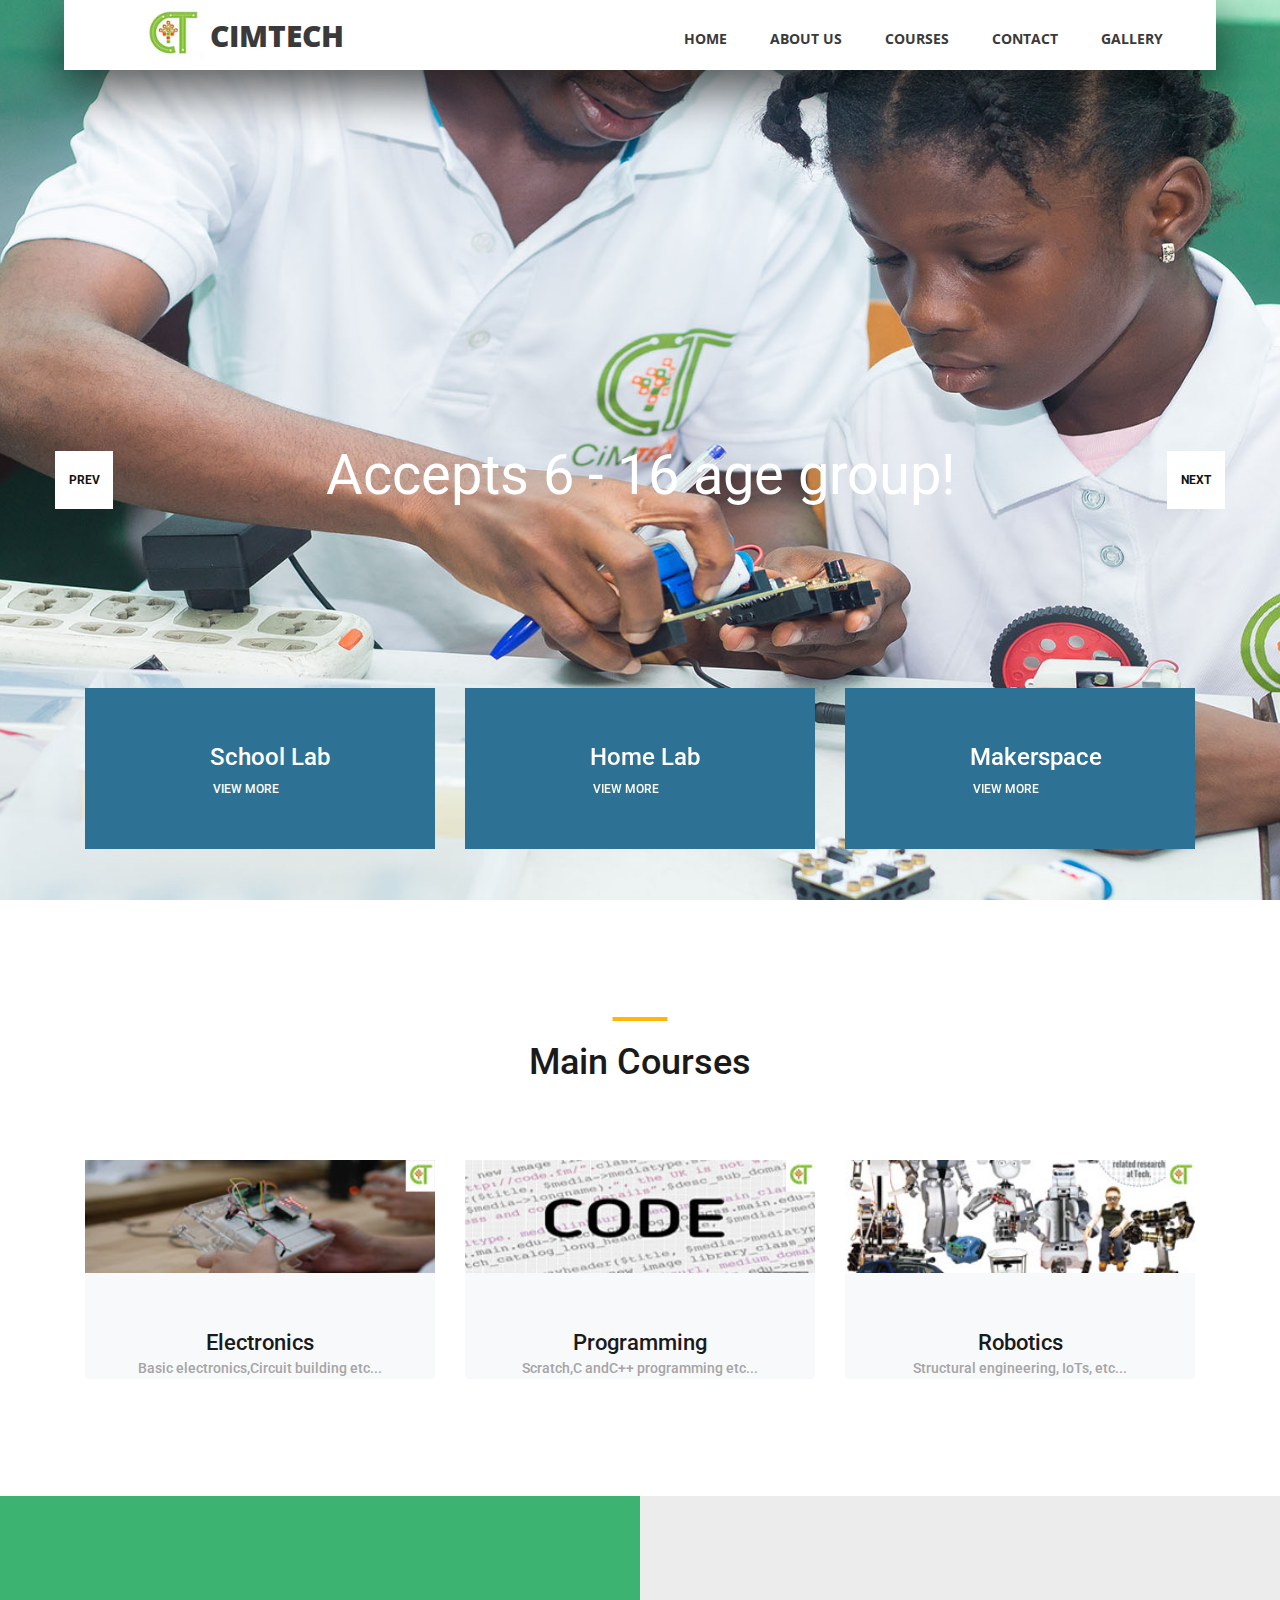
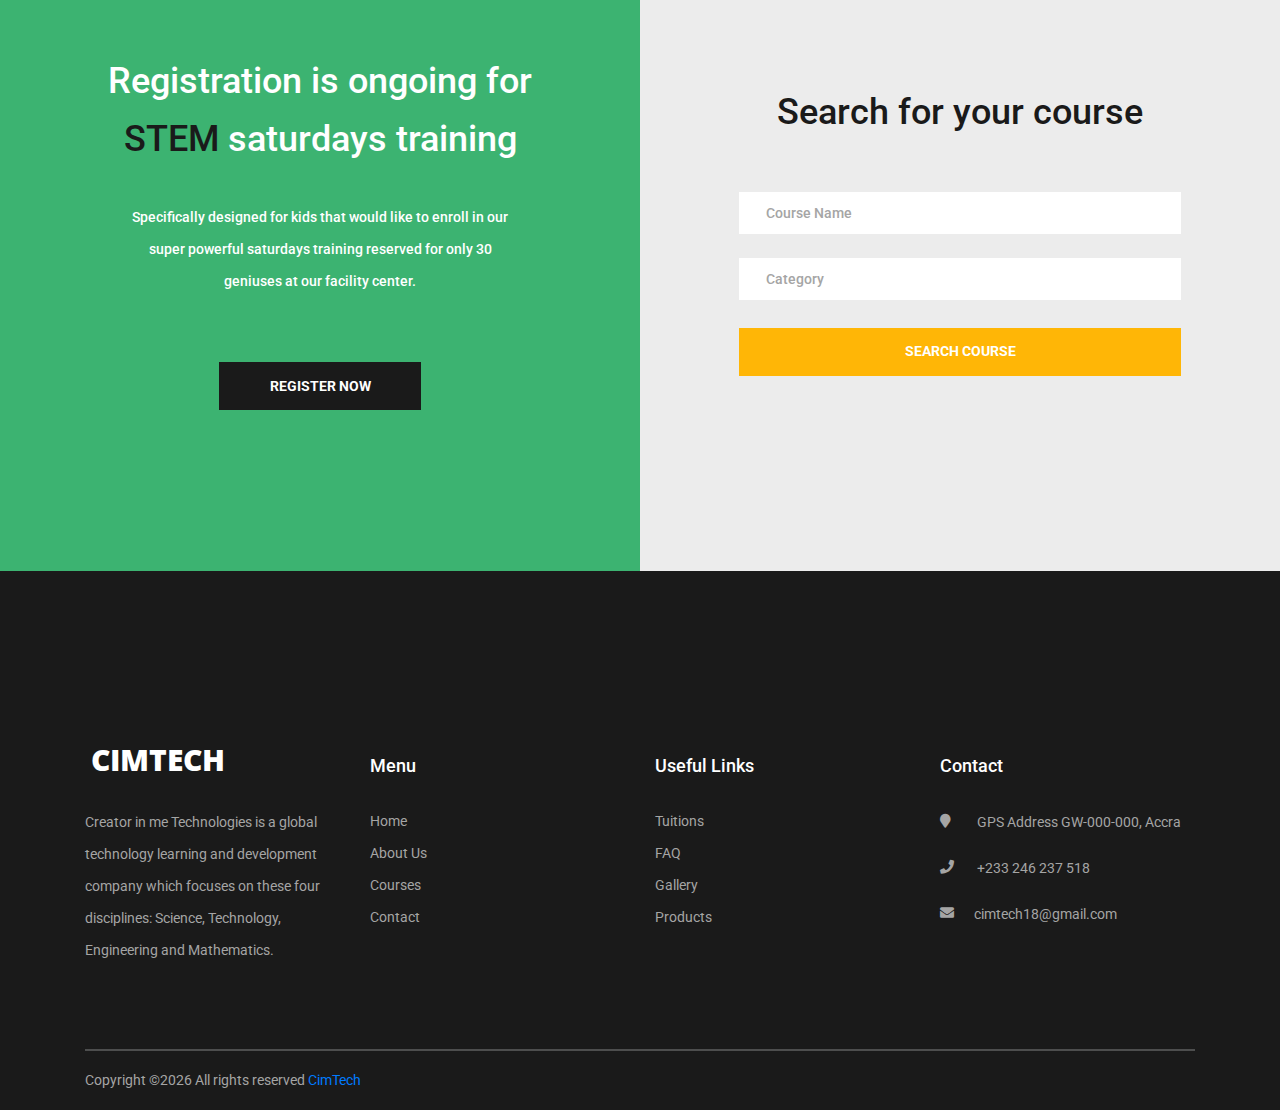
==== commit 767cfbf8: "fixex" ====
--- a/index.html
+++ b/index.html
@@ -14,6 +14,8 @@
 	<link rel="stylesheet" type="text/css" href="plugins/OwlCarousel2-2.2.1/animate.css">
 	<link rel="stylesheet" type="text/css" href="styles/main_styles.css">
 	<link rel="stylesheet" type="text/css" href="styles/responsive.css">
+
+
 </head>
 
 <body>
@@ -41,6 +43,7 @@
 							<li class="main_nav_item"><a href="courses.html">courses</a></li>
 
 							<li class="main_nav_item"><a href="contact.html">contact</a></li>
+							<li class="main_nav_item"><a href="gallery.html">Gallery</a></li>
 						</ul>
 					</div>
 				</nav>
@@ -74,10 +77,9 @@
 						<li class="menu_item menu_mm"><a href="courses.html">Courses</a></li>
 						<!--<li class="menu_item menu_mm"><a href="elements.html">Elements</a></li>
 					<li class="menu_item menu_mm"><a href="news.html">News</a></li>-->
-						<li class="menu_item menu_mm"><a href="contact.html">Contact</a></li>
+						<li class="menu_item menu_mm"><a href="contact.html">Contactr</a></li>
+						<li class="menu_item menu_mm"><a href="gallery.html">Gallery</a></li>
 					</ul>
-
-
 				</div>
 
 			</div>
@@ -97,8 +99,9 @@
 						<div class="hero_slide_background" style="background-image:url(images/slides/4c.jpg)"></div>
 						<div class="hero_slide_container d-flex flex-column align-items-center justify-content-center">
 							<div class="hero_slide_content text-center">
-								<h1 data-animation-in="fadeInUp" data-animation-out="animate-out fadeOut">Accepts <span>6 - 16 age
-										group!</span></h1>
+								<h1 data-animation-in="fadeInUp" data-animation-out="animate-out fadeOut">Accepts 6 - 16 age
+									group!</h1>
+								<!-- <span></span> -->
 							</div>
 						</div>
 					</div>
@@ -108,8 +111,9 @@
 						<div class="hero_slide_background" style="background-image:url(images/slides/2c.jpg)"></div>
 						<div class="hero_slide_container d-flex flex-column align-items-center justify-content-center">
 							<div class="hero_slide_content text-center">
-								<h1 data-animation-in="fadeInUp" data-animation-out="animate-out fadeOut">With highly <span>Trained
-										facilitators!</span></h1>
+								<h1 data-animation-in="fadeInUp" data-animation-out="animate-out fadeOut">With highly Trained
+									facilitators!</h1>
+								<!-- <span></span> -->
 							</div>
 						</div>
 					</div>
@@ -119,8 +123,8 @@
 						<div class="hero_slide_background" style="background-image:url(images/slides/3c.jpg)"></div>
 						<div class="hero_slide_container d-flex flex-column align-items-center justify-content-center">
 							<div class="hero_slide_content text-center">
-								<h1 data-animation-in="fadeInUp" data-animation-out="animate-out fadeOut">Offers STEM to <span>kids
-										and teens!</span></h1>
+								<h1 data-animation-in="fadeInUp" data-animation-out="animate-out fadeOut">Offers STEM to kids
+									and teens!</h1>
 							</div>
 						</div>
 					</div>
@@ -143,7 +147,7 @@
 								<img src="images/earth-globe.svg" class="svg" alt="">
 								<div class="hero_box_content">
 									<h2 class="hero_box_title">School Lab</h2>
-									<a href="#" class="hero_box_link">view more</a>
+									<a href="school-lab.html" class="hero_box_link">view more</a>
 								</div>
 							</div>
 						</div>
@@ -153,7 +157,7 @@
 								<img src="images/earth-globe.svg" class="svg" alt="">
 								<div class="hero_box_content">
 									<h2 class="hero_box_title">Home Lab</h2>
-									<a href="#" class="hero_box_link">view more</a>
+									<a href="home-lab.html" class="hero_box_link">view more</a>
 								</div>
 							</div>
 						</div>
@@ -163,7 +167,7 @@
 								<img src="images/earth-globe.svg" class="svg" alt="">
 								<div class="hero_box_content">
 									<h2 class="hero_box_title">Makerspace</h2>
-									<a href="#" class="hero_box_link">view more</a>
+									<a href="makerspace.html" class="hero_box_link">view more</a>
 								</div>
 							</div>
 						</div>
--- a/styles/main_styles.css
+++ b/styles/main_styles.css
@@ -808,13 +808,13 @@
 .hero_box {
 	width: 100%;
 	height: 161px;
-	background: #1a1a1a;
+	background: #2d7294;
 	padding-left: 50px;
 	cursor: pointer;
 }
 
 .hero_box:hover {
-	background: #ffb606;
+	background: #3CB371;
 }
 
 .hero_box img {
--- a/styles/responsive.css
+++ b/styles/responsive.css
@@ -25,48 +25,44 @@
 1. 1600px
 ************/
 
-@media only screen and (max-width: 1600px)
-{
-	
-}
+@media only screen and (max-width: 1600px) {}
 
 /************
 2. 1440px
 ************/
 
-@media only screen and (max-width: 1440px)
-{
-	
+@media only screen and (max-width: 1440px) {
+	.header_content {
+		width: 100%;
+	}
 }
 
 /************
 3. 1380px
 ************/
 
-@media only screen and (max-width: 1380px)
-{
-	.header
-	{
+@media only screen and (max-width: 1380px) {
+	.header {
 		width: 1200px;
 	}
-	.header_content
-	{
-		width: calc(100% - 219px);
-	}
-	.main_nav_container
-	{
+
+	.header_content {
+		width: 100%;
+	}
+
+	.main_nav_container {
 		padding-right: 63px;
 	}
-	.header_side
-	{
+
+	.header_side {
 		width: 219px;
 	}
-	.header_side span
-	{
+
+	.header_side span {
 		font-size: 14px;
 	}
-	.header_side img
-	{
+
+	.header_side img {
 		width: 20px;
 		height: 20px;
 	}
@@ -76,35 +72,33 @@
 3. 1280px
 ************/
 
-@media only screen and (max-width: 1280px)
-{
-	.header
-	{
+@media only screen and (max-width: 1280px) {
+	.header {
 		width: 90%;
 	}
-	.header_content
-	{
-		width: 100%;
-	}
-	.header_side
-	{
+
+	.header_content {
+		width: 100%;
+	}
+
+	.header_side {
 		display: none !important;
 	}
-	.main_nav_container
-	{
+
+	.main_nav_container {
 		padding-right: 53px;
 	}
-	.hero_slide_content h1
-	{
+
+	.hero_slide_content h1 {
 		font-size: 56px;
 	}
-	.card-title
-	{
+
+	.card-title {
 		font-size: 20px;
 	}
+
 	.register_content,
-	.search_content
-	{
+	.search_content {
 		width: 442px;
 	}
 }
@@ -113,10 +107,8 @@
 4. 1199px
 ************/
 
-@media only screen and (max-width: 1199px)
-{
-	.hero_box
-	{
+@media only screen and (max-width: 1199px) {
+	.hero_box {
 		padding-left: 20px;
 	}
 }
@@ -125,19 +117,14 @@
 4. 1100px
 ************/
 
-@media only screen and (max-width: 1100px)
-{
-	
-}
+@media only screen and (max-width: 1100px) {}
 
 /************
 5. 1024px
 ************/
 
-@media only screen and (max-width: 1024px)
-{
-	.main_nav_item
-	{
+@media only screen and (max-width: 1024px) {
+	.main_nav_item {
 		margin-right: 33px;
 	}
 }
@@ -146,93 +133,91 @@
 6. 991px
 ************/
 
-@media only screen and (max-width: 991px)
-{
-	.main_nav_container
-	{
+@media only screen and (max-width: 991px) {
+	.main_nav_container {
 		display: none;
 	}
-	.logo_container
-	{
+
+	.logo_container {
 		padding-left: 30px;
 	}
-	.hamburger_container
-	{
+
+	.hamburger_container {
 		display: block;
 	}
-	.hero_slide_content h1
-	{
+
+	.hero_slide_content h1 {
 		font-size: 48px;
 	}
-	.hero_boxes
-	{
+
+	.hero_boxes {
 		width: 100%;
 		height: auto;
 		padding-top: 117px;
 	}
-	.hero_boxes_inner
-	{
+
+	.hero_boxes_inner {
 		position: relative;
 		top: auto;
 		left: auto;
 	}
-	.hero_box
-	{
+
+	.hero_box {
 		padding-left: 50px;
 	}
-	.hero_box_col
-	{
+
+	.hero_box_col {
 		margin-bottom: 30px;
 	}
-	.hero_box_col:last-child
-	{
+
+	.hero_box_col:last-child {
 		margin-bottom: 0px;
 	}
-	.course_box
-	{
+
+	.course_box {
 		margin-bottom: 80px;
 	}
-	.course_box:last-child
-	{
+
+	.course_box:last-child {
 		margin-bottom: 0px;
 	}
-	.search_section
-	{
+
+	.search_section {
 		padding-top: 156px;
 		padding-bottom: 161px;
 	}
+
 	.register_content,
-	.search_content
-	{
+	.search_content {
 		width: 75%;
 	}
-	.testimonials_slider_container
-	{
+
+	.testimonials_slider_container {
 		padding-left: 0px;
 		padding-right: 0px;
 	}
-	.event_date
-	{
+
+	.event_date {
 		margin-top: 30px;
 	}
-	.event_name
-	{
+
+	.event_name {
 		margin-top: 17px;
 	}
-	.event_content p
-	{
+
+	.event_content p {
 		margin-bottom: 0px;
 	}
-	.newsletter_form_container
-	{
+
+	.newsletter_form_container {
 		width: 90%;
 	}
-	.footer_col
-	{
+
+	.footer_col {
 		margin-bottom: 30px;
 	}
-	.footer_col:last-child
-	{
+
+	.footer_col:last-child {
 		margin-bottom: 0px;
 	}
 }
@@ -241,47 +226,36 @@
 7. 959px
 ************/
 
-@media only screen and (max-width: 959px)
-{
-	
-}
+@media only screen and (max-width: 959px) {}
 
 /************
 8. 880px
 ************/
 
-@media only screen and (max-width: 880px)
-{
-	
-}
+@media only screen and (max-width: 880px) {}
 
 /************
 9. 768px
 ************/
 
-@media only screen and (max-width: 768px)
-{
-	
-}
+@media only screen and (max-width: 768px) {}
 
 /************
 10. 767px
 ************/
 
-@media only screen and (max-width: 767px)
-{
-	.menu_container
-	{
+@media only screen and (max-width: 767px) {
+	.menu_container {
 		right: -100vw;
 		width: 100vw;
 		height: 100vh;
 	}
-	.newsletter_email
-	{
-		width: 100%;
-	}
-	.newsletter_submit_btn
-	{
+
+	.newsletter_email {
+		width: 100%;
+	}
+
+	.newsletter_submit_btn {
 		margin-top: 15px;
 	}
 }
@@ -290,138 +264,148 @@
 11. 575px
 ************/
 
-@media only screen and (max-width: 575px)
-{
-	h1{font-size: 24px;}
-	p{font-size:13px;}
-	.header
-	{
+@media only screen and (max-width: 575px) {
+	h1 {
+		font-size: 24px;
+	}
+
+	p {
+		font-size: 13px;
+	}
+
+	.header {
 		height: 74px;
-	}
-	.logo_container
-	{
+		width: 100%;
+	}
+
+	.header_content {
+		width: 100%;
+	}
+
+	.logo_container {
 		padding-left: 15px;
 	}
-	.logo img
-	{
+
+	.logo img {
 		width: 30px;
-	}
-	.logo span
-	{
+		height: 55px;
+	}
+
+	.logo span {
 		font-size: 16px;
 	}
-	.hamburger_container
-	{
+
+	.hamburger_container {
 		right: 5px;
 	}
-	.menu
-	{
+
+	.menu {
 		top: 70px;
 	}
-	.menu_item
-	{
+
+	.menu_item {
 		margin-bottom: 0px;
 	}
-	.menu_item a
-	{
+
+	.menu_item a {
 		font-size: 24px;
 	}
-	.menu_copyright
-	{
+
+	.menu_copyright {
 		display: none;
 	}
-	.menu_social_container
-	{
+
+	.menu_social_container {
 		margin-top: 50px;
 	}
-	.menu_close_container
-	{
+
+	.menu_close_container {
 		right: 30px;
 		top: 34px;
 	}
-	.hero_slider_nav
-	{
+
+	.hero_slider_nav {
 		display: none;
 	}
-	.hero_slide_content
-	{
+
+	.hero_slide_content {
 		max-width: 100%;
 		padding-left: 15px;
 		padding-right: 15px;
 	}
-	.card-title
-	{
+
+	.card-title {
 		margin-top: 30px;
 	}
-	.card-title a
-	{
+
+	.card-title a {
 		font-size: 20px;
 	}
-	.card-text
-	{
+
+	.card-text {
 		font-size: 13px;
 	}
-	.price_box
-	{
+
+	.price_box {
 		margin-top: 37px;
 	}
+
 	.register_section,
-	.search_section
-	{
+	.search_section {
 		padding-top: 115px;
 		padding-bottom: 120px;
 	}
+
 	.register_content,
-	.search_content
-	{
+	.search_content {
 		width: 100%;
 		padding-left: 15px;
 		padding-right: 15px;
 	}
-	.register_text
-	{
+
+	.register_text {
 		margin-top: 25px;
 	}
-	.register_button
-	{
+
+	.register_button {
 		margin-top: 53px;
 	}
-	.testimonials_slider .owl-dots
-	{
+
+	.testimonials_slider .owl-dots {
 		display: none !important;
 	}
-	.testimonials_item
-	{
+
+	.testimonials_item {
 		padding-bottom: 0px;
 	}
-	.event_date
-	{
+
+	.event_date {
 		width: 100px;
 		height: 100px;
 	}
-	.event_day
-	{
+
+	.event_day {
 		font-size: 36px;
 	}
-	.event_month
-	{
+
+	.event_month {
 		font-size: 14px;
 	}
-	.event_name
-	{
+
+	.event_name {
 		margin-top: 5px;
 	}
-	.footer_bar
-	{
+
+	.footer_bar {
 		padding-top: 49px;
 		padding-bottom: 52px;
 	}
-	.footer_social
-	{
+
+	.footer_social {
 		margin-top: 20px;
 	}
-	.footer_copyright span
-	{
+
+	.footer_copyright span {
 		font-size: 13px;
 	}
 }
@@ -430,66 +414,62 @@
 11. 539px
 ************/
 
-@media only screen and (max-width: 539px)
-{
-	
-}
+@media only screen and (max-width: 539px) {}
 
 /************
 12. 480px
 ************/
 
-@media only screen and (max-width: 480px)
-{
-	
-}
+@media only screen and (max-width: 480px) {}
 
 /************
 13. 479px
 ************/
 
-@media only screen and (max-width: 479px)
-{
-	.header
-	{
+@media only screen and (max-width: 479px) {
+	.header {
 		height: 60px;
-		top: 15px;
-	}
-	.hero_slide_content h1
-	{
+		/* top: 15px; */
+	}
+
+	.header_content {
+		width: 100%;
+	}
+
+	.hero_slide_content h1 {
 		font-size: 28px;
 	}
-	.hero_slide_content h1 span
-	{
+
+	.hero_slide_content h1 span {
 		padding-left: 5px;
 		padding-right: 5px;
 		margin-left: 0px;
 		margin-right: 0px;
 	}
-	.hero_boxes
-	{
+
+	.hero_boxes {
 		padding-top: 80px;
 	}
-	.hero_box
-	{
+
+	.hero_box {
 		padding-left: 15px;
 		height: 120px;
 	}
-	.hero_box_content
-	{
+
+	.hero_box_content {
 		padding-top: 6px;
 	}
-	.hero_box img
-	{
+
+	.hero_box img {
 		width: 45px;
 	}
-	.hero_box_title
-	{
+
+	.hero_box_title {
 		font-size: 18px;
 		margin-bottom: 3px;
 	}
-	.hero_box_link
-	{
+
+	.hero_box_link {
 		font-size: 10px;
 	}
 }
@@ -498,7 +478,4 @@
 14. 400px
 ************/
 
-@media only screen and (max-width: 400px)
-{
-	
-}+@media only screen and (max-width: 400px) {}